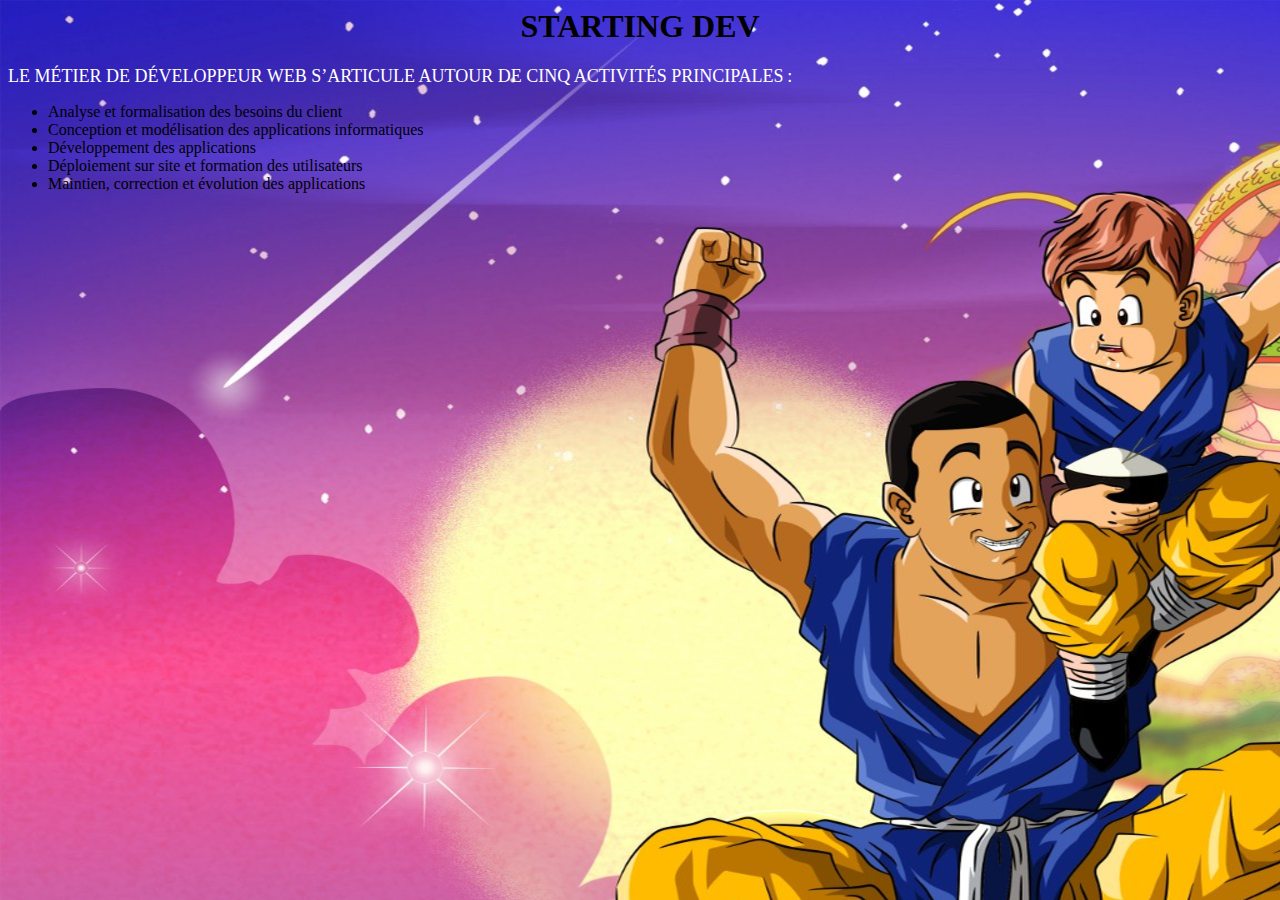
==== index.html @ 8e810abe "Update index.html" ====
<html>
     <head>
        <title> Bienvenue au Campus Numérique</title>
     </head>
     <BODY>
          <body background="Image\img1.png">
               <center><h1><font color="#FFFFFF" face="Shortbread_Cookies-Reg" size="4"></font>STARTING DEV</h1></center>
               

               <p><font color="#FFFFFF" face="Astral Sisters" size="4">LE MÉTIER DE DÉVELOPPEUR WEB S’ARTICULE AUTOUR DE CINQ ACTIVITÉS PRINCIPALES :</font><br>

                 <ul>
                    <li>Analyse et formalisation des besoins du client</li>
                    <li>Conception et modélisation des applications informatiques</li> 
                    <li>Développement des applications</li> 
                    <li>Déploiement sur site et formation des utilisateurs</li> 
                    <li>Maintien, correction et évolution des applications</li>  


               </p>

     </BODY>




</html>
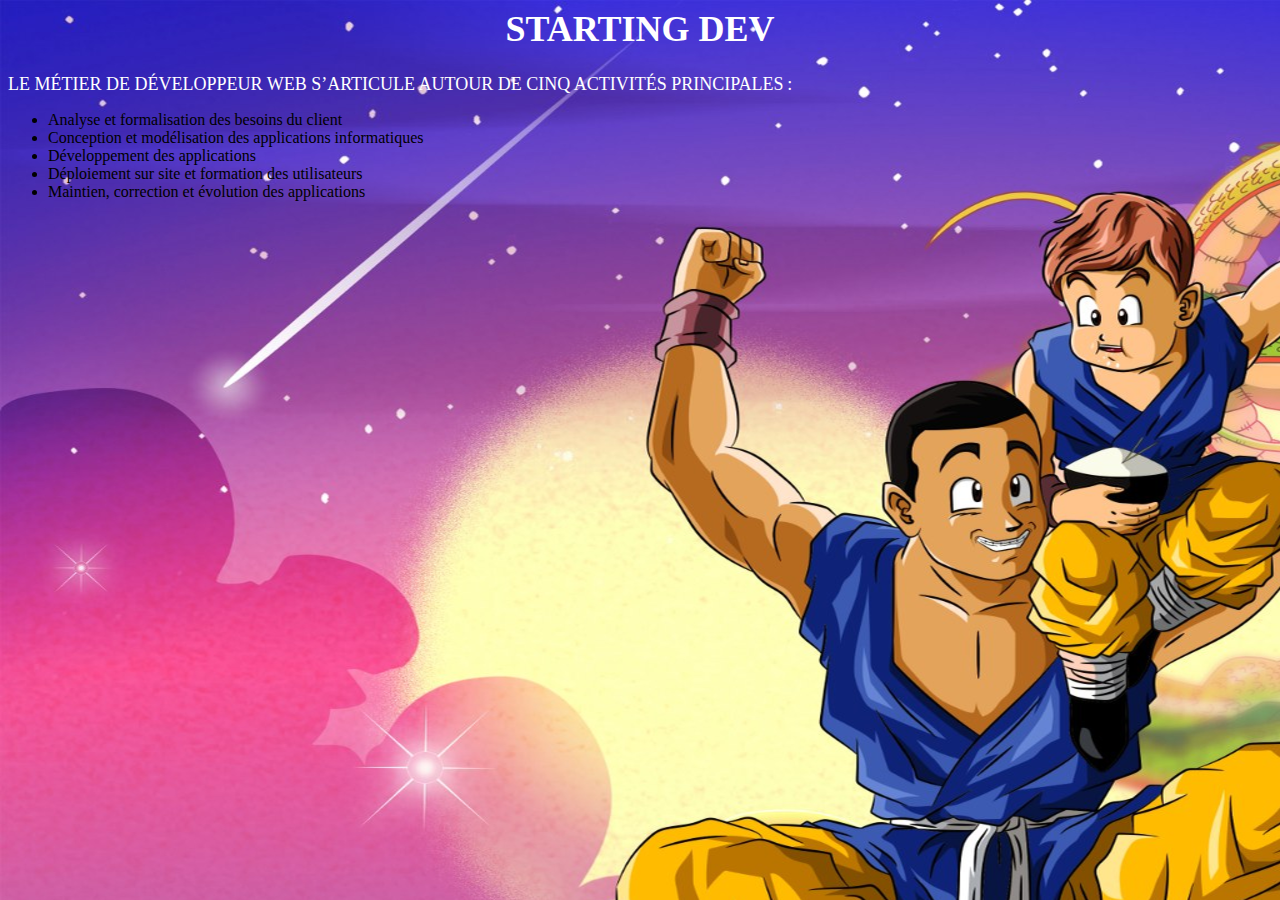
==== commit 9e847da9: "Update index.html" ====
--- a/index.html
+++ b/index.html
@@ -4,7 +4,7 @@
      </head>
      <BODY>
           <body background="Image\img1.png">
-               <center><h1><font color="#FFFFFF" face="Shortbread_Cookies-Reg" size="4"></font>STARTING DEV</h1></center>
+               <center><font color="#FFFFFF" face="Shortbread_Cookies-Reg" size="4"><h1>STARTING DEV</h1></font></center>
                
 
                <p><font color="#FFFFFF" face="Astral Sisters" size="4">LE MÉTIER DE DÉVELOPPEUR WEB S’ARTICULE AUTOUR DE CINQ ACTIVITÉS PRINCIPALES :</font><br>
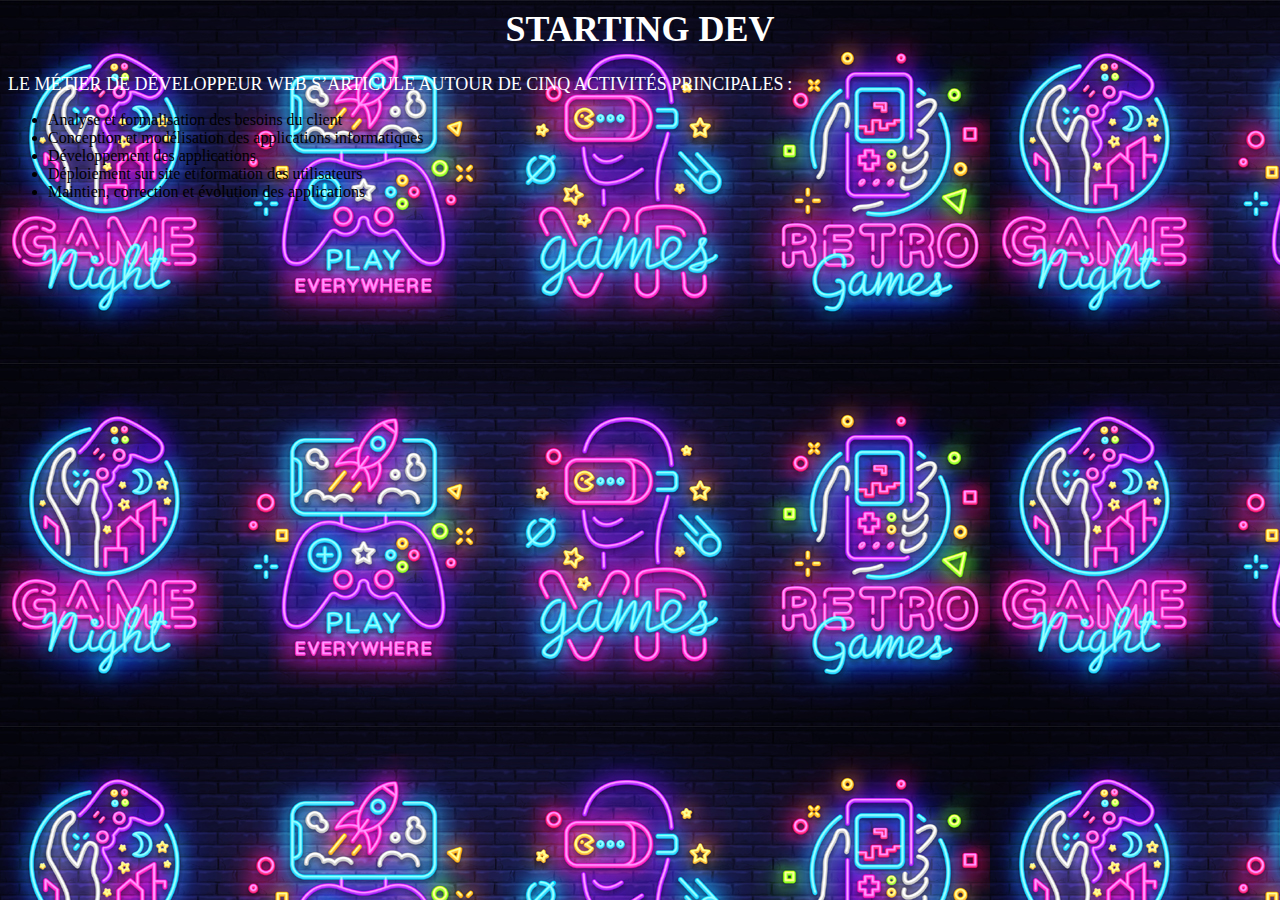
==== commit 8e3ec738: "Update index.html" ====
--- a/index.html
+++ b/index.html
@@ -3,7 +3,7 @@
         <title> Bienvenue au Campus Numérique</title>
      </head>
      <BODY>
-          <body background="Image\img1.png">
+          <body background="Image\rubon6369.jpg">
                <center><font color="#FFFFFF" face="Shortbread_Cookies-Reg" size="4"><h1>STARTING DEV</h1></font></center>
                
 
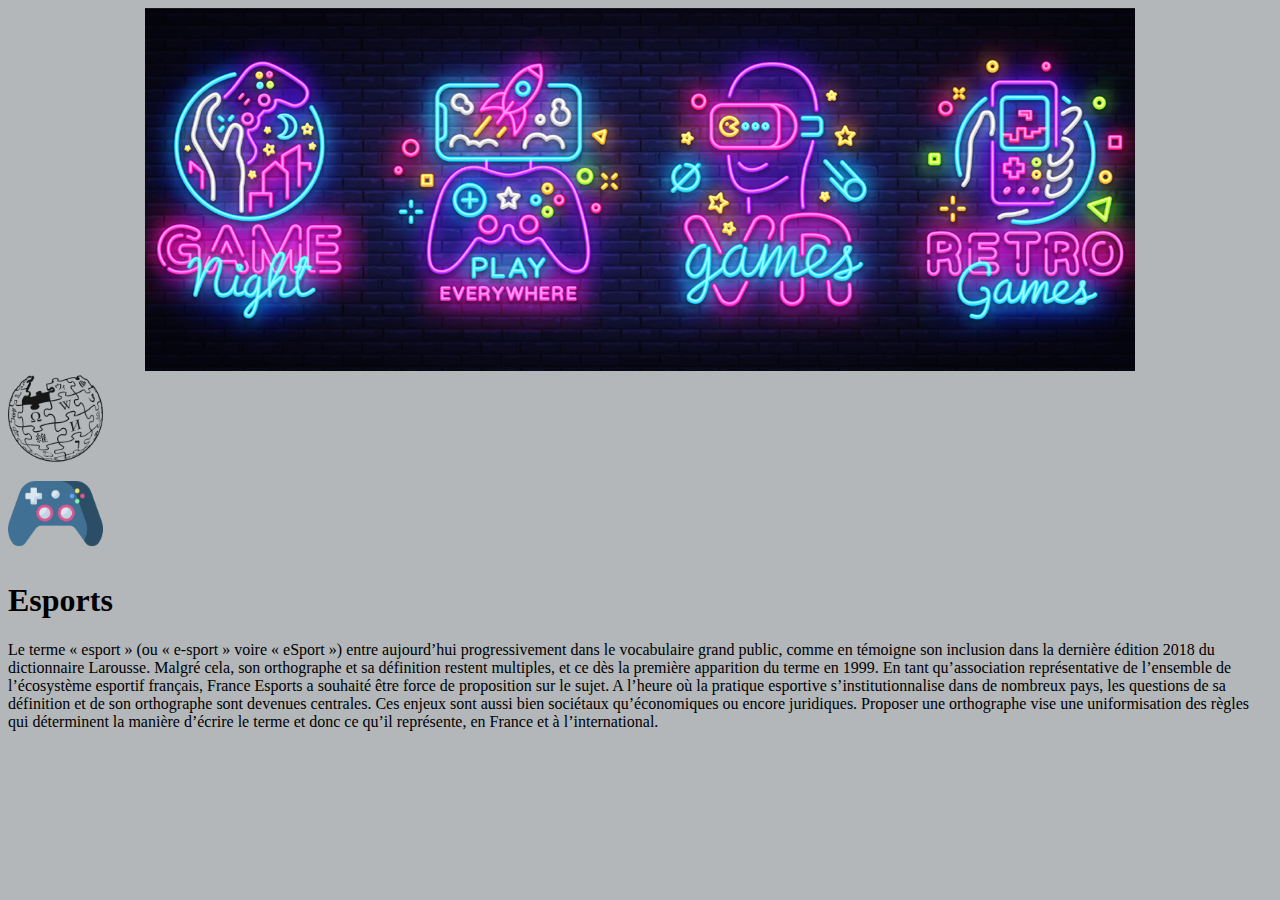
==== commit 4d97b7f8: "Update index.html" ====
--- a/index.html
+++ b/index.html
@@ -1,25 +1,25 @@
 <html>
      <head>
-        <title> Bienvenue au Campus Numérique</title>
+          <link href="styles/style.css" rel="stylesheet" type="text/css">
+          <title> Bienvenue au Campus Numérique</title>
      </head>
-     <BODY>
-          <body background="Image\rubon6369.jpg">
-               <center><font color="#FFFFFF" face="Shortbread_Cookies-Reg" size="4"><h1>STARTING DEV</h1></font></center>
+     <body style="background-color:#b3b7b9;">
+          <center><img src=Image\rubon6369.jpg></center>
+          <a href="https://fr.wikipedia.org/wiki/Wikip%C3%A9dia:Accueil_principal" target="blank"> <img src=Image\Wiki.png height="95"></a>
+         <div><a href="https://grenoble-esport.gg/"> <img src=Image\Game.png height="95"></a></div>
+          
+          <h1>Esports</h1>
+
+          <p>Le terme « esport » (ou « e-sport » voire « eSport ») entre aujourd’hui progressivement dans le vocabulaire grand public,
+           comme en témoigne son inclusion dans la dernière édition 2018 du dictionnaire Larousse. Malgré cela, son orthographe et sa définition restent multiples,
+           et ce dès la première apparition du terme en 1999. En tant qu’association représentative de l’ensemble de l’écosystème esportif français,
+           France Esports a souhaité être force de proposition sur le sujet. A l’heure où la pratique esportive s’institutionnalise dans de nombreux pays, 
+           les questions de sa définition et de son orthographe sont devenues centrales. Ces enjeux sont aussi bien sociétaux qu’économiques ou encore juridiques.
+           Proposer une orthographe vise une uniformisation des règles qui déterminent la manière d’écrire le terme et donc ce qu’il représente, en France et à l’international.</p>
                
 
-               <p><font color="#FFFFFF" face="Astral Sisters" size="4">LE MÉTIER DE DÉVELOPPEUR WEB S’ARTICULE AUTOUR DE CINQ ACTIVITÉS PRINCIPALES :</font><br>
-
-                 <ul>
-                    <li>Analyse et formalisation des besoins du client</li>
-                    <li>Conception et modélisation des applications informatiques</li> 
-                    <li>Développement des applications</li> 
-                    <li>Déploiement sur site et formation des utilisateurs</li> 
-                    <li>Maintien, correction et évolution des applications</li>  
-
-
-               </p>
-
-     </BODY>
+               
+     </body>
 
 
 
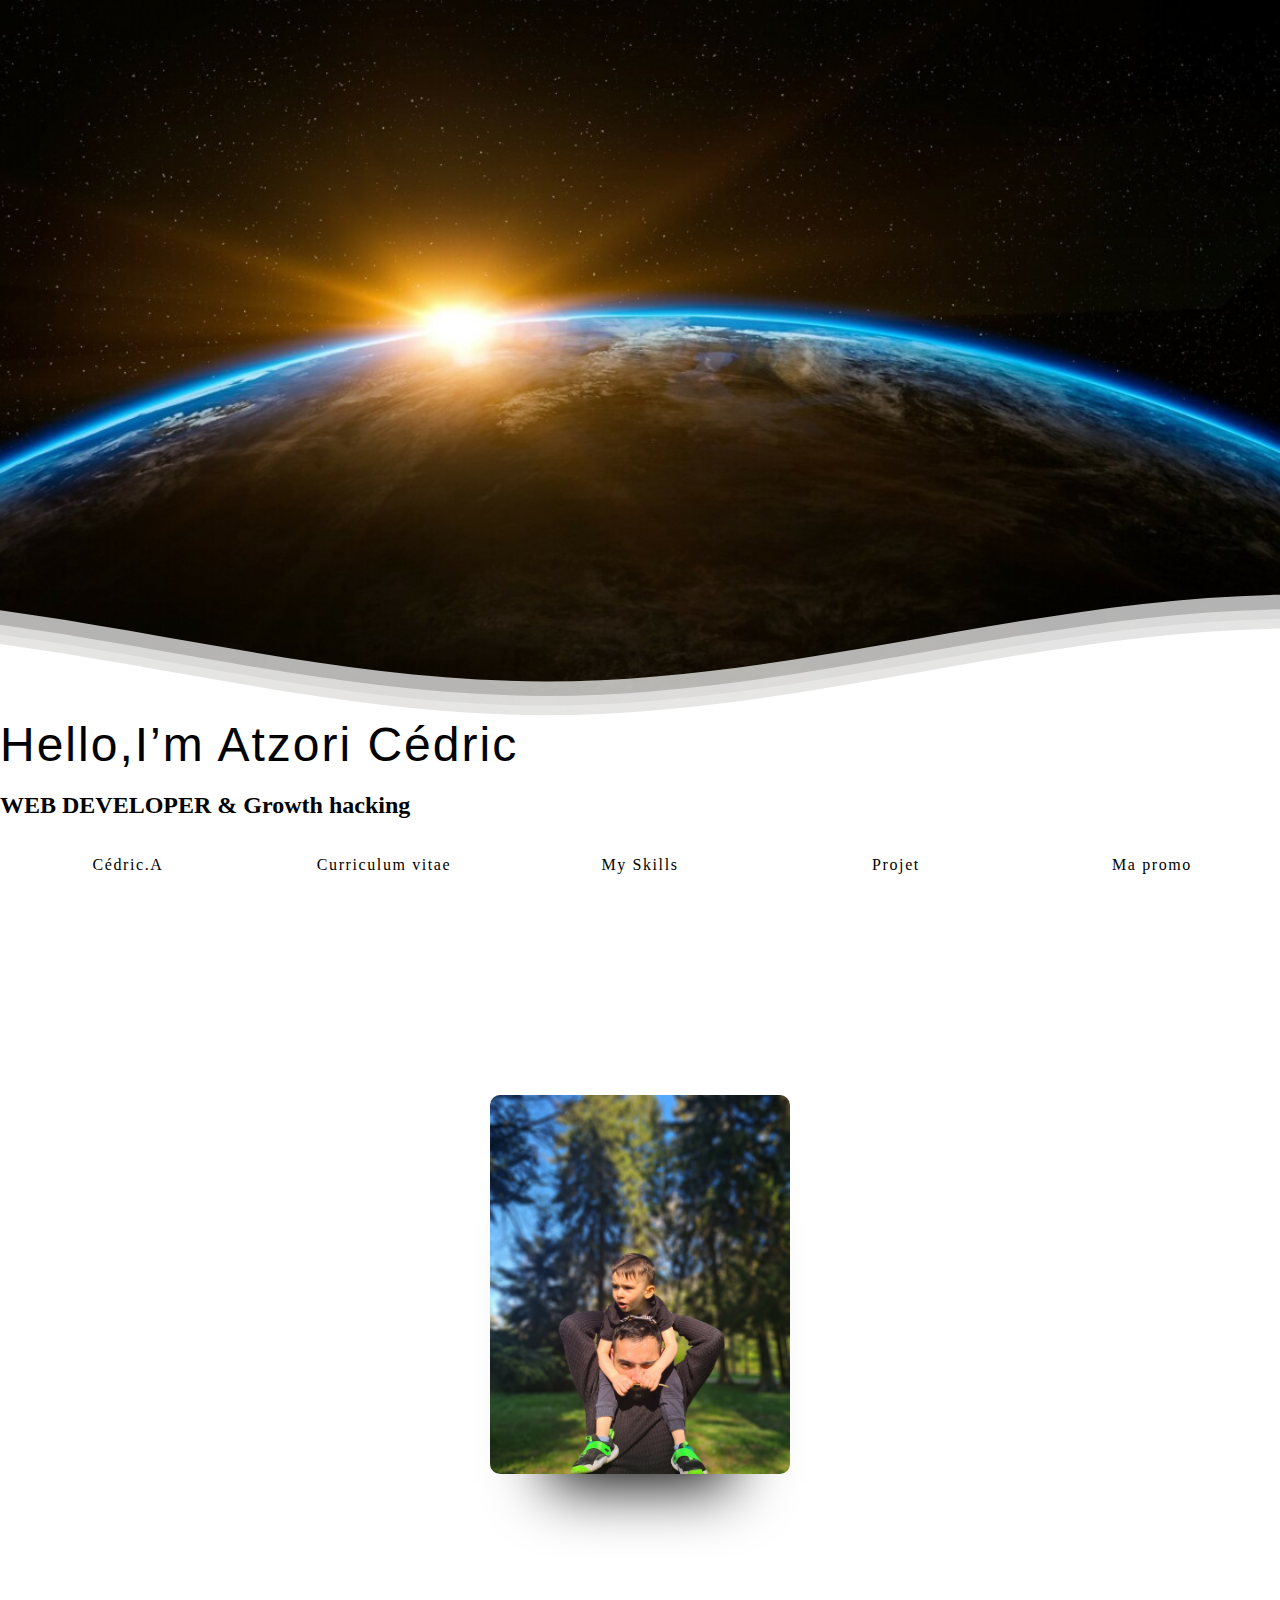
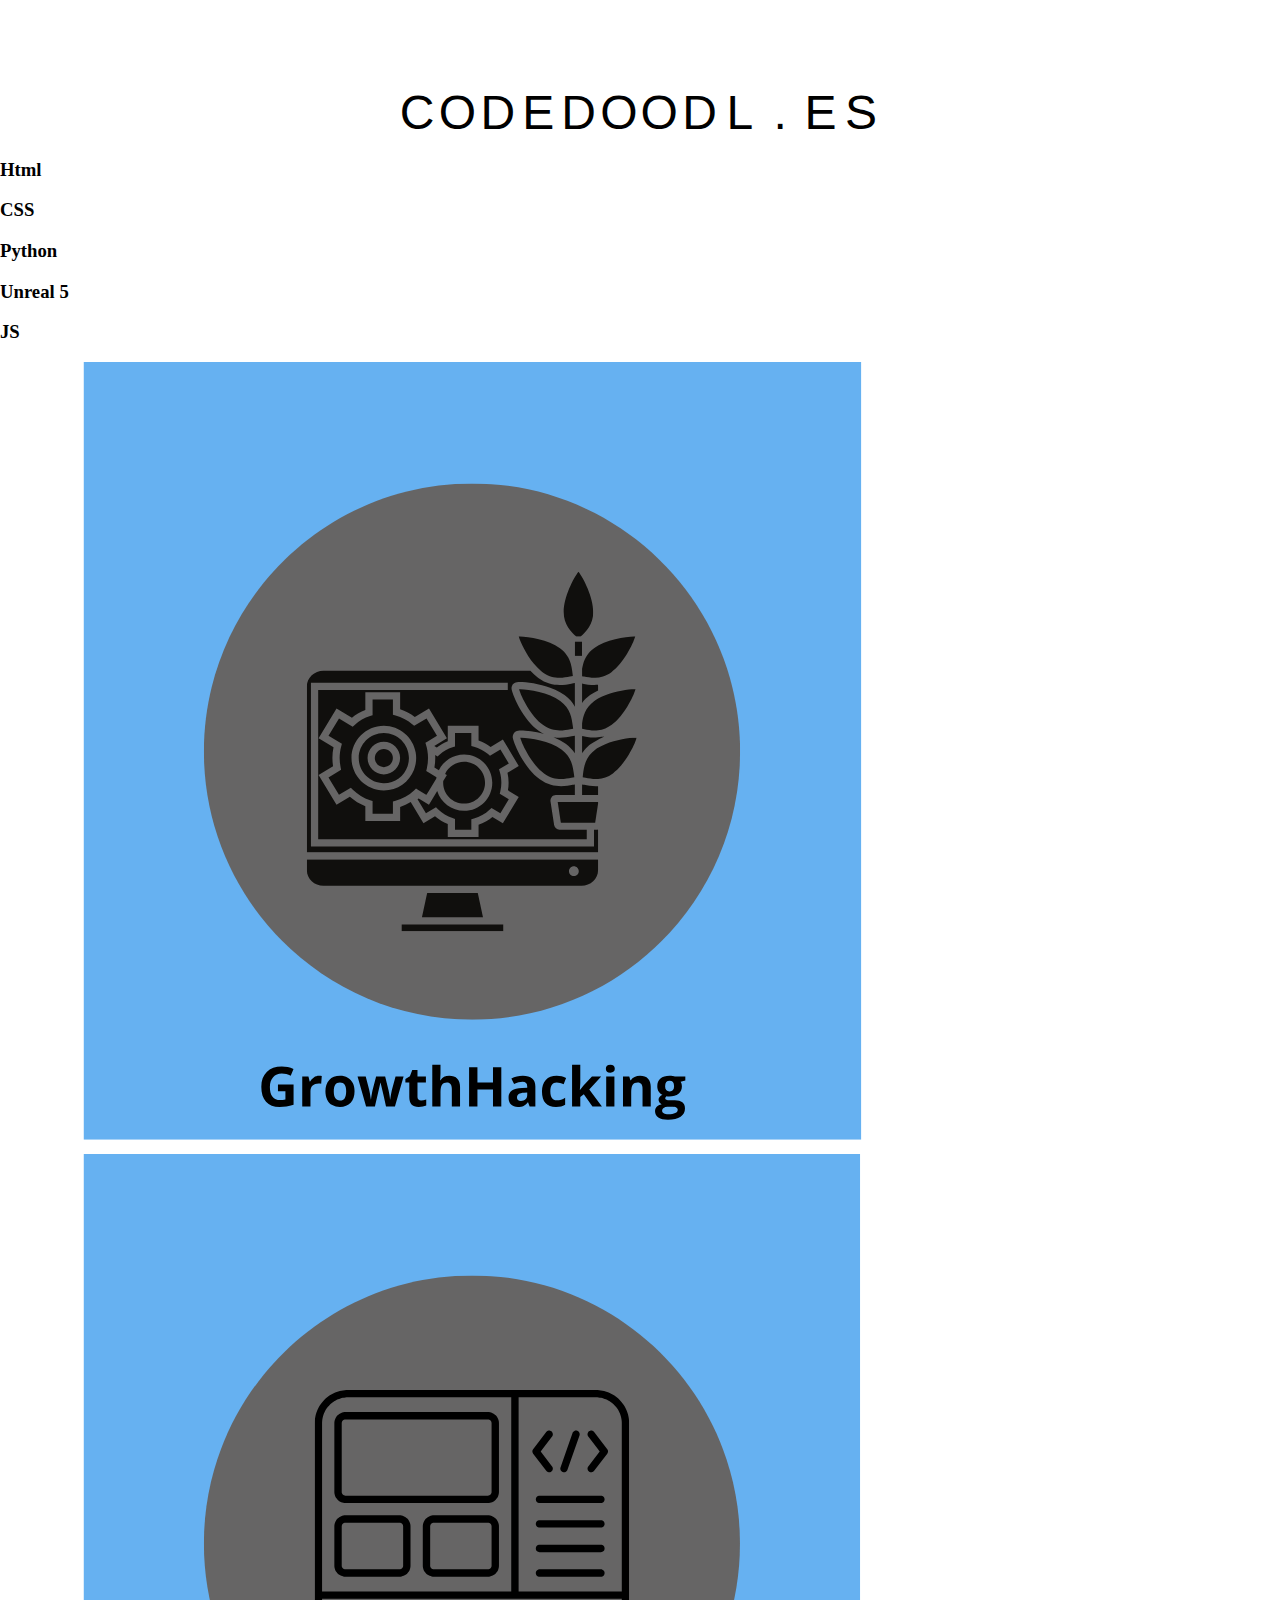
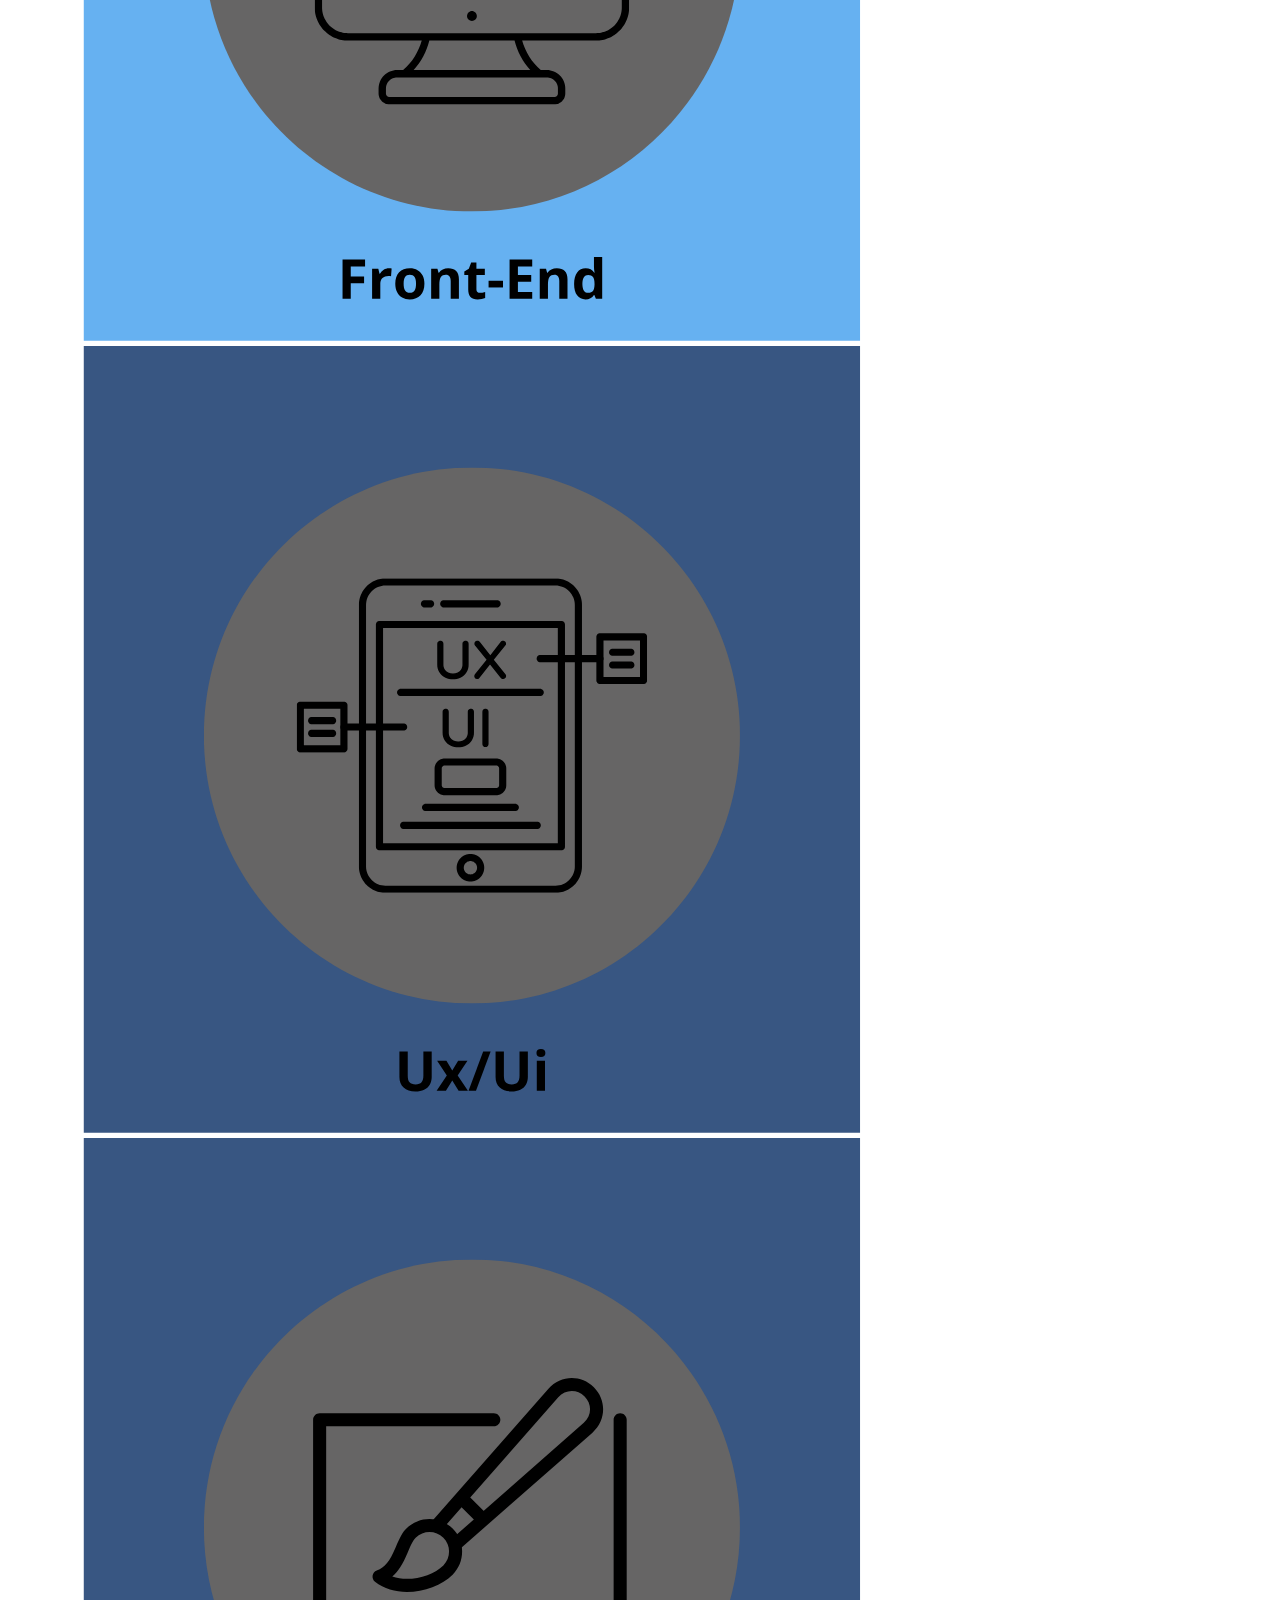
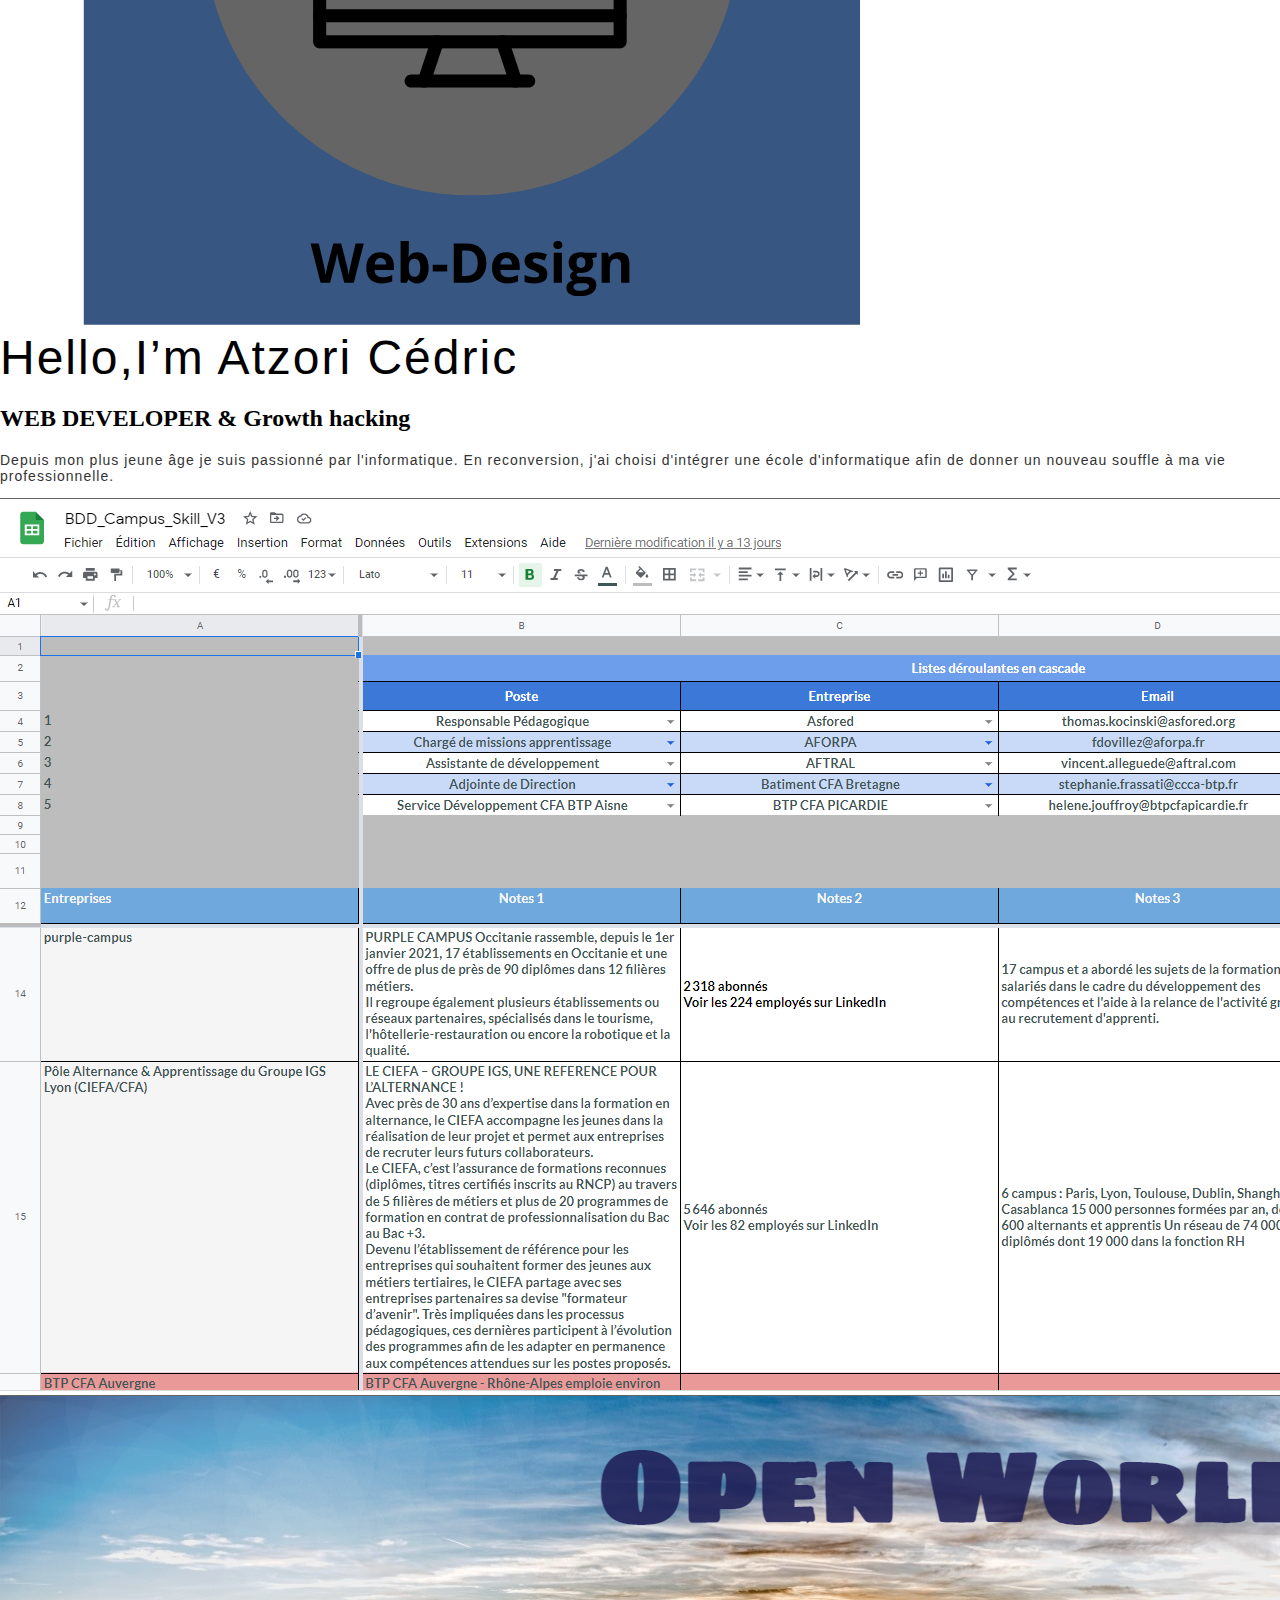
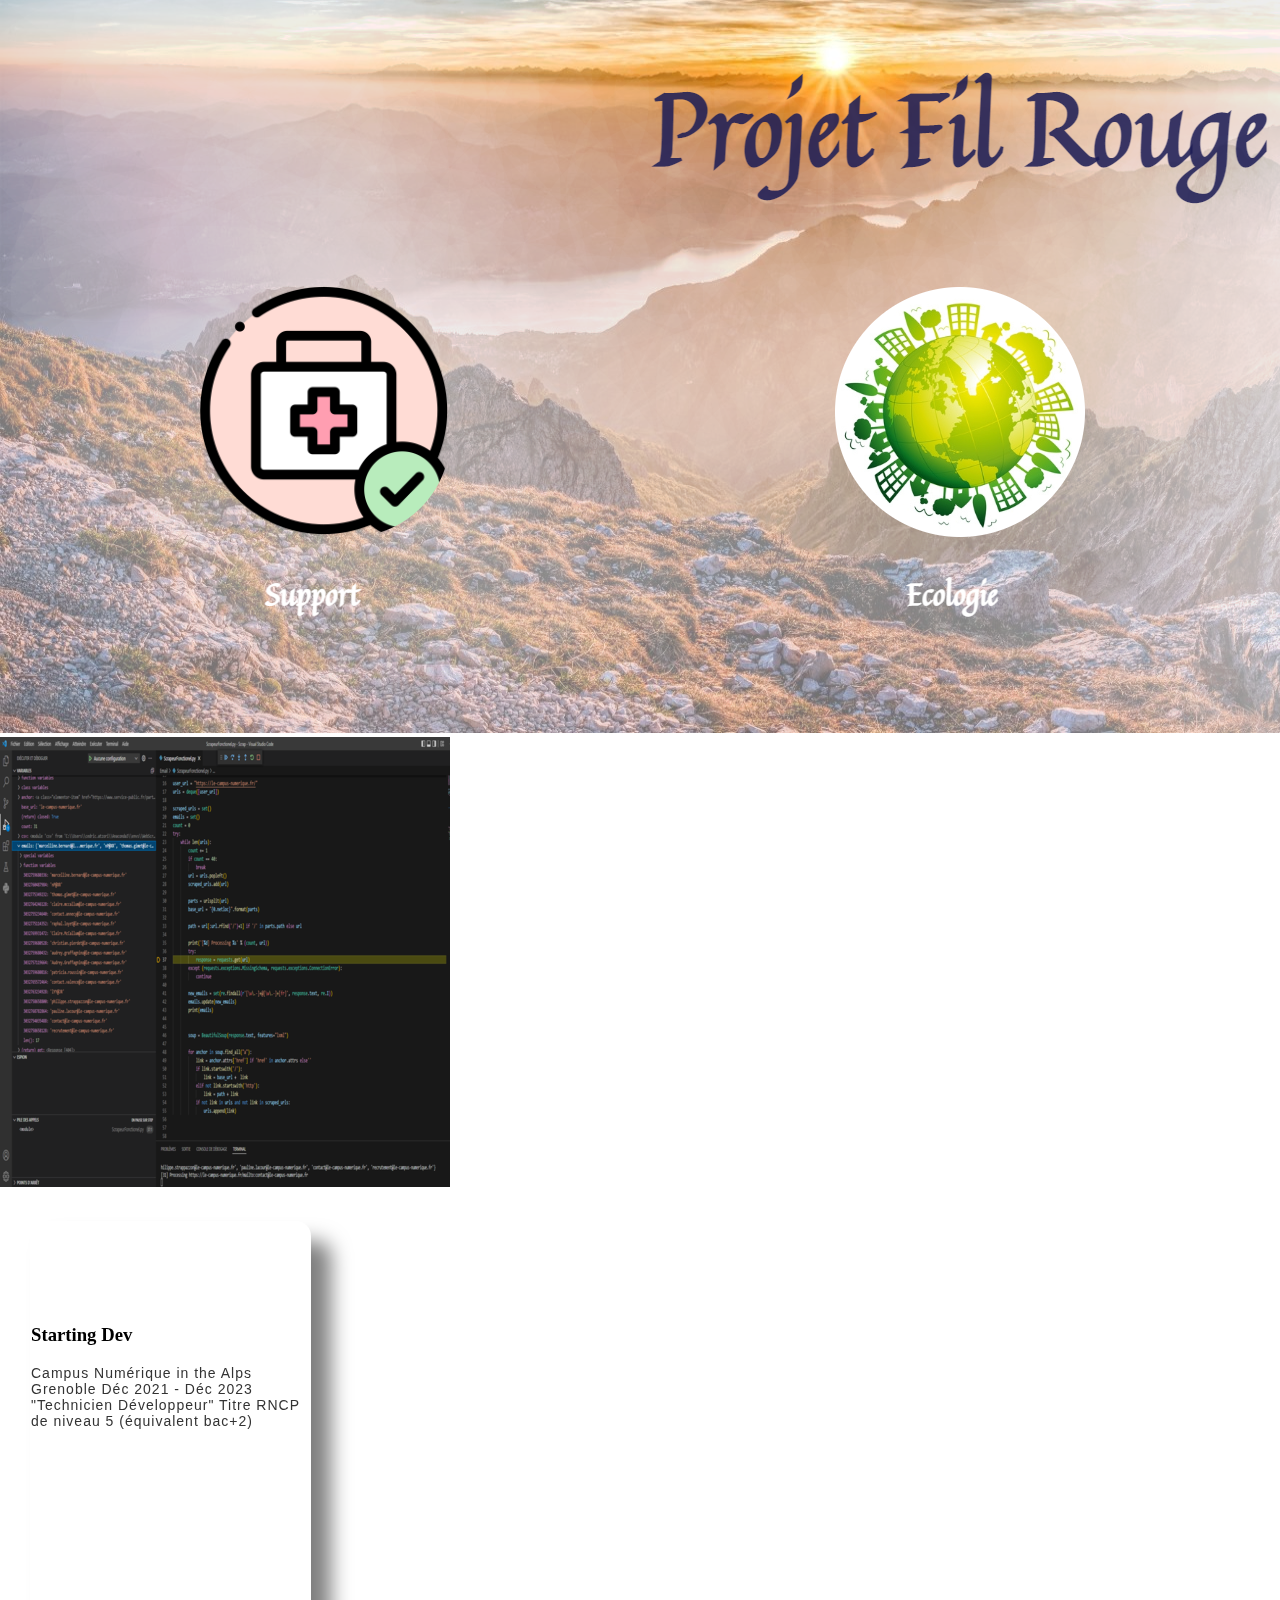
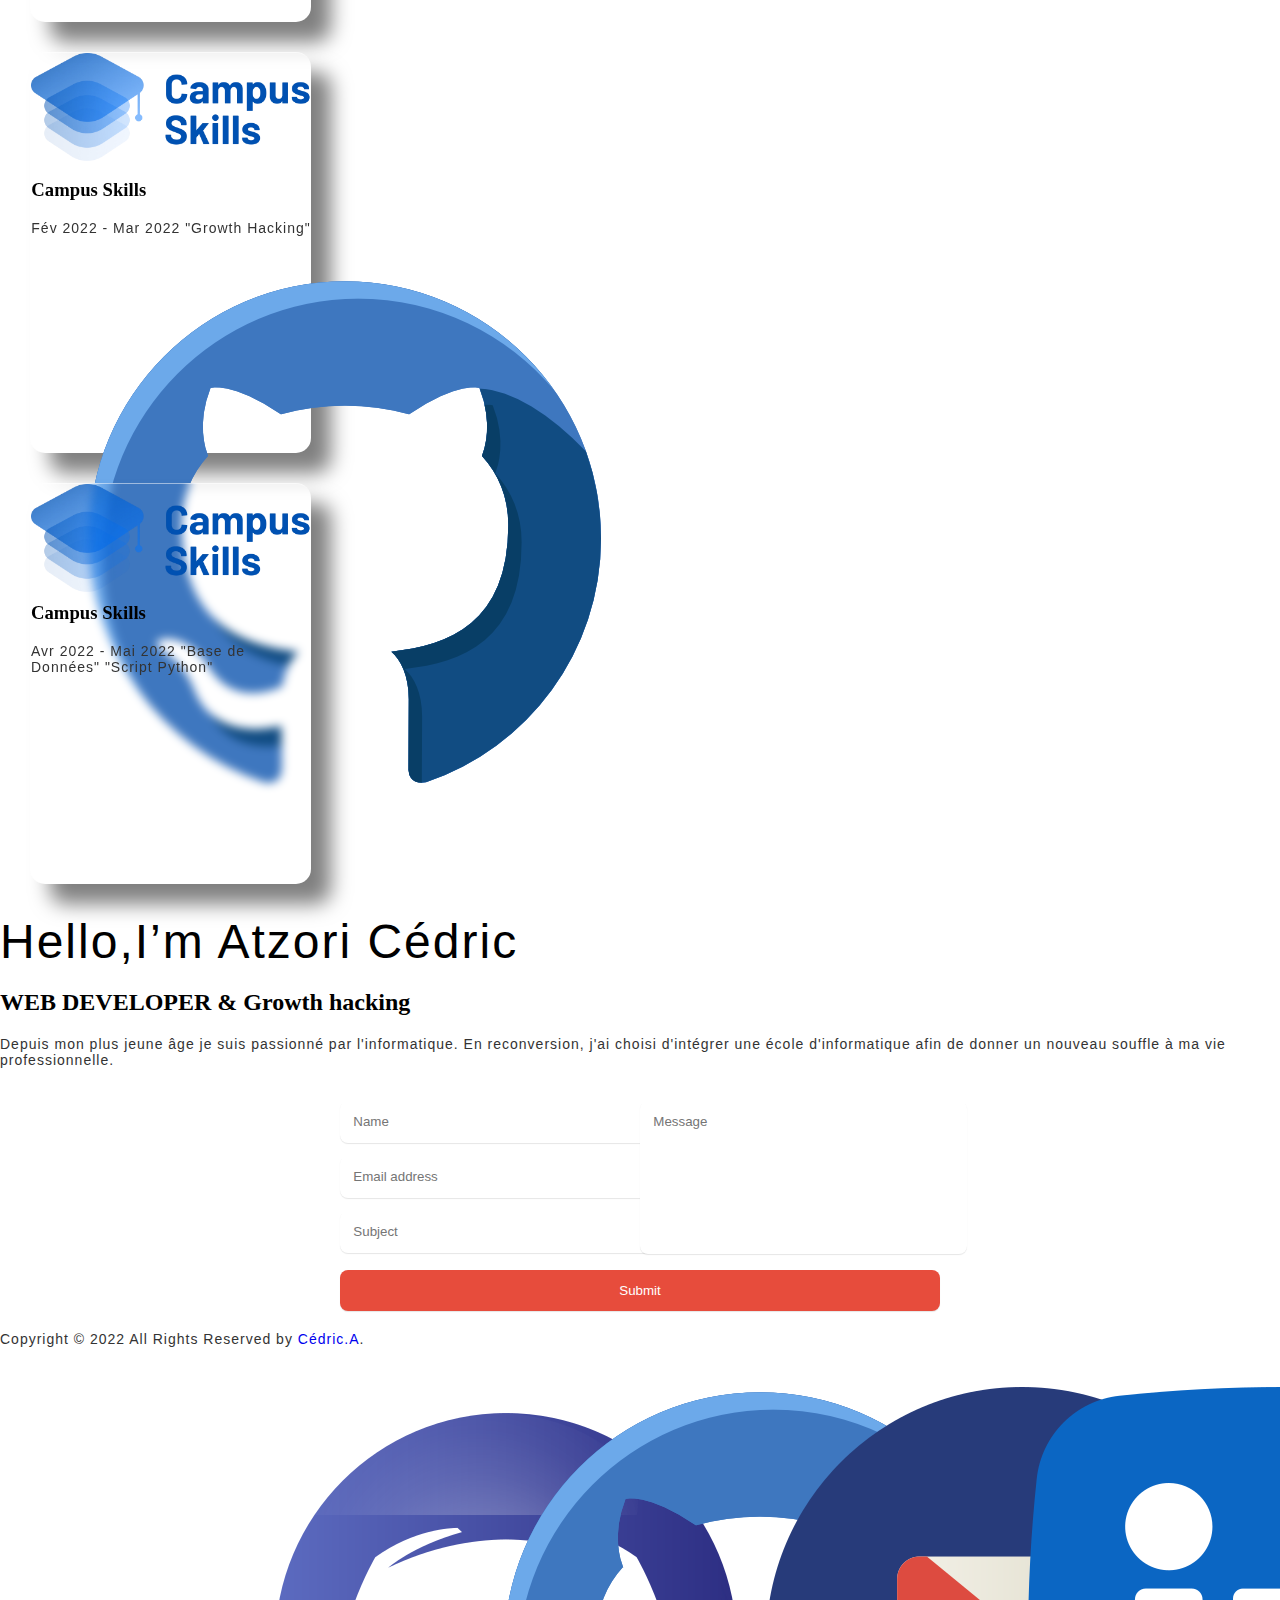
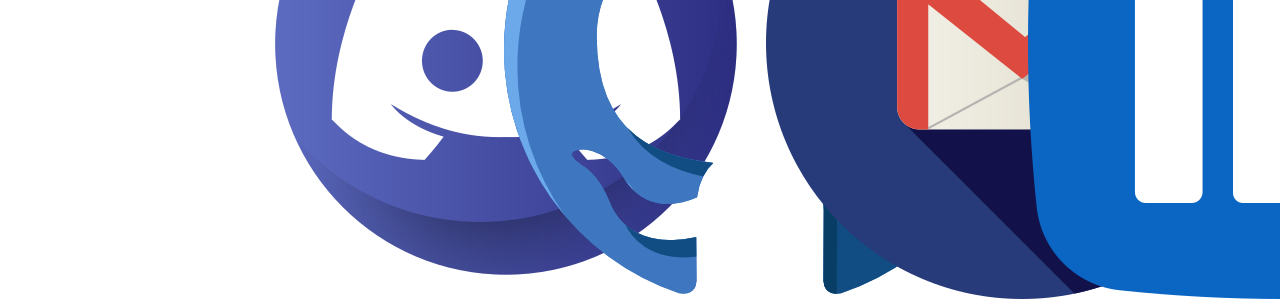
==== commit b0c36c1d: "Add files via upload" ====
--- a/index.html
+++ b/index.html
@@ -1,27 +1,423 @@
-<html>
-     <head>
-          <link href="styles/style.css" rel="stylesheet" type="text/css">
-          <title> Bienvenue au Campus Numérique</title>
-     </head>
-     <body style="background-color:#b3b7b9;">
-          <center><img src=Image\rubon6369.jpg></center>
-          <a href="https://fr.wikipedia.org/wiki/Wikip%C3%A9dia:Accueil_principal" target="blank"> <img src=Image\Wiki.png height="95"></a>
-         <div><a href="https://grenoble-esport.gg/"> <img src=Image\Game.png height="95"></a></div>
-          
-          <h1>Esports</h1>
-
-          <p>Le terme « esport » (ou « e-sport » voire « eSport ») entre aujourd’hui progressivement dans le vocabulaire grand public,
-           comme en témoigne son inclusion dans la dernière édition 2018 du dictionnaire Larousse. Malgré cela, son orthographe et sa définition restent multiples,
-           et ce dès la première apparition du terme en 1999. En tant qu’association représentative de l’ensemble de l’écosystème esportif français,
-           France Esports a souhaité être force de proposition sur le sujet. A l’heure où la pratique esportive s’institutionnalise dans de nombreux pays, 
-           les questions de sa définition et de son orthographe sont devenues centrales. Ces enjeux sont aussi bien sociétaux qu’économiques ou encore juridiques.
-           Proposer une orthographe vise une uniformisation des règles qui déterminent la manière d’écrire le terme et donc ce qu’il représente, en France et à l’international.</p>
-               
-
-               
-     </body>
-
-
-
-
-</html>
+<!DOCTYPE html>
+<html lang="en">
+
+<head>
+    <meta charset="UTF-8">
+    <meta http-equiv="X-UA-Compatible" content="IE=edge">
+    <meta name="viewport" content="width=device-width, initial-scale=1.0">
+    <!-- Bootstrap CSS  -->
+    <link href="https://cdn.jsdelivr.net/npm/bootstrap@5.2.0-beta1/dist/css/bootstrap.min.css" rel="stylesheet"
+        integrity="sha384-0evHe/X+R7YkIZDRvuzKMRqM+OrBnVFBL6DOitfPri4tjfHxaWutUpFmBp4vmVor" crossorigin="anonymous">
+    <!-- Bootstrap CSS  -->
+    <!--  -->
+    <script src="https://code.jquery.com/jquery-1.7.1.min.js"></script>
+    <script src="https://cdnjs.cloudflare.com/ajax/libs/vanilla-tilt/1.7.0/vanilla-tilt.min.js"></script>
+    <!--  -->
+    <link rel="stylesheet" href="style.css">
+
+    <title>Portfolio_Cédric.A</title>
+</head>
+
+<body>
+
+
+
+
+    <!--Header-->
+    <div class="header ">
+
+
+
+        <!--Content before waves-->
+        <div class="inner-header flex">
+
+            <path fill="#fff" d="M250.4,0.8C112.7,0.8,1,112.4,1,250.2c0,137.7,111.7,249.4,249.4,249.4c137.7,0,249.4-111.7,249.4-249.4
+             C499.8,112.4,388.1,0.8,250.4,0.8z M383.8,326.3c-62,0-101.4-14.1-117.6-46.3c-17.1-34.1-2.3-75.4,13.2-104.1
+             c-22.4,3-38.4,9.2-47.8,18.3c-11.2,10.9-13.6,26.7-16.3,45c-3.1,20.8-6.6,44.4-25.3,62.4c-19.8,19.1-51.6,26.9-100.2,24.6l1.8-39.7
+             c35.9,1.6,59.7-2.9,70.8-13.6c8.9-8.6,11.1-22.9,13.5-39.6c6.3-42,14.8-99.4,141.4-99.4h41L333,166c-12.6,16-45.4,68.2-31.2,96.2
+            c9.2,18.3,41.5,25.6,91.2,24.2l1.1,39.8C390.5,326.2,387.1,326.3,383.8,326.3z" />
+
+        </div>
+
+        <!--Waves Container-->
+        <div>
+            <svg class="waves" xmlns="http://www.w3.org/2000/svg" xmlns:xlink="http://www.w3.org/1999/xlink"
+                viewBox="0 24 150 28" preserveAspectRatio="none" shape-rendering="auto">
+                <defs>
+                    <path id="gentle-wave"
+                        d="M-160 44c30 0 58-18 88-18s 58 18 88 18 58-18 88-18 58 18 88 18 v44h-352z" />
+                </defs>
+                <g class="parallax">
+                    <use xlink:href="#gentle-wave" x="48" y="0" fill="rgba(255,255,255,0.7" />
+                    <use xlink:href="#gentle-wave" x="48" y="3" fill="rgba(255,255,255,0.5)" />
+                    <use xlink:href="#gentle-wave" x="48" y="5" fill="rgba(255,255,255,0.3)" />
+                    <use xlink:href="#gentle-wave" x="48" y="7" fill="#fff" />
+                </g>
+            </svg>
+        </div>
+        <!--Waves end-->
+
+    </div>
+    <!--Header-->
+
+    <!-- Nav -->
+    <nav>
+        <div class="et-hero-tabs-container">
+            <a class="et-hero-tab" href="#">Cédric.A</a>
+            <a class="et-hero-tab" href="cv.html">Curriculum vitae</a>
+            <a class="et-hero-tab" href="#">My Skills</a>
+            <a class="et-hero-tab" href="#">Projet</a>
+            <a class="et-hero-tab" href="#">Ma promo</a>
+            <span class="et-hero-tab-slider"></span>
+        </div>
+    </nav>
+    <!-- Nav -->
+
+
+    <div id="main container-fluid">
+        <!-- ligne1 -->
+
+        <div class="container-fluid  d-flex m-auto row">
+
+            <div class=" col-md-6  col-sm-12 d-flex justify-content-center align-items-center ">
+
+
+                <div class="col-md-6 col-sm-12  ">
+
+                    <h1 class=" fw-bold  text-light ">Hello,I’m Atzori Cédric</h1>
+                    <h2 class="fw-bold ">WEB DEVELOPER & Growth hacking</h2>
+                    <p class="text-light fst-italic ">Depuis mon plus jeune âge je suis passionné par
+                        l'informatique. En
+                        reconversion, j'ai choisi
+                        d'intégrer une école d'informatique afin de donner un nouveau souffle à ma vie
+                        professionnelle. </p>
+                </div>
+
+            </div>
+
+            <div class=" col-md-6 col-sm-6 d-flex justify-content-center align-items-center m-auto">
+
+                <div class="container">
+                    <div class="card card0">
+                        <div class="border">
+                            <h6>Cédric Atzori</h6>
+                            <div class="icons">
+
+                                <a href="https://www.linkedin.com/in/c%C3%A9dric-atzori-686119229/"
+                                    class="fa fa-linkedin" aria-hidden="true"><img src="img/icons/linkedin.png"
+                                        class="img-fluid" alt="cedric atzori"></a>
+                                <a href="https://github.com/Narmine38" class="fa fa-github" aria-hidden="true"><img
+                                        src="/img/icons/github.png" class="img-fluid" alt="github"></a>
+                                <a href="https://discord.gg/HGpeRB2U" class="fa fa-discord" aria-hidden="true"><img
+                                        src="img/icons/discorde.png" class="img-fluid" alt="discord"></a>
+                                <a href="mailto:cedric.atzori@le-campus-numerique.fr" class="fa fa-gmail"
+                                    aria-hidden="true"><img src="img/icons/gmail.png" class="img-fluid" alt="gmail"></a>
+                            </div>
+                        </div>
+                    </div>
+                </div>
+
+            </div>
+
+        </div>
+
+        <!-- ligne1 -->
+
+        <!-- ligne2 -->
+        <div class="container-fluid  d-flex justify-content-center">
+
+            <div class="col-md-10 d-flex justify-content-center">
+
+                <div class="center">
+                    <h1 id="word">
+                        <span class="letter">C</span>
+                        <span class="letter">O</span>
+                        <span class="letter">D</span>
+                        <span class="letter">E</span>
+                        <span class="letter">D</span>
+                        <span class="letter">O</span>
+                        <span class="letter">O</span>
+                        <span class="letter">D</span>
+                        <span class="letter">L</span>
+                        <span class="letter">.</span>
+                        <span class="letter">E</span>
+                        <span class="letter">S</span>
+                    </h1>
+                    <div id="test"></div>
+                </div>
+
+            </div>
+
+        </div>
+        <!-- ligne2 -->
+
+        <!-- ligne3 -->
+
+        <div class="container-fluid d-flex row">
+
+            <!-- skills -->
+
+            <div class="col-md-6 col-sm-12 d-flex justify-content-center align-items-center">
+
+                <div class="col-8  d-flex flex-column m-auto mx-auto ">
+                    <h3 class="fs-2 fw-bold fst-italic text-light ">Html</h3>
+                    <div class="progress">
+                        <div class="progress-bar progress-bar-striped progress-bar-animated" role="progressbar"
+                            style="width: 30%" aria-valuenow="10" aria-valuemin="0" aria-valuemax="100"></div>
+                    </div>
+                    <h3 class="fs-2 fw-bold fst-italic text-light ">CSS</h3>
+                    <div class="progress">
+                        <div class="progress-bar progress-bar-striped  progress-bar-animated" role="progressbar"
+                            style="width: 25%" aria-valuenow="25" aria-valuemin="0" aria-valuemax="100"></div>
+                    </div>
+                    <h3 class="fs-2 fw-bold fst-italic text-light ">Python</h3>
+                    <div class="progress">
+                        <div class="progress-bar progress-bar-striped  progress-bar-animated" role="progressbar"
+                            style="width: 50%" aria-valuenow="50" aria-valuemin="0" aria-valuemax="100"></div>
+                    </div>
+                    <h3 class="fs-2 fw-bold fst-italic text-light ">Unreal 5</h3>
+                    <div class="progress">
+                        <div class="progress-bar progress-bar-striped  progress-bar-animated" role="progressbar"
+                            style="width: 75%" aria-valuenow="75" aria-valuemin="0" aria-valuemax="100"></div>
+                    </div>
+                    <h3 class="fs-2 fw-bold fst-italic text-light ">JS</h3>
+                    <div class="progress">
+                        <div class="progress-bar progress-bar-striped  progress-bar-animated" role="progressbar"
+                            style="width: 100%" aria-valuenow="100" aria-valuemin="0" aria-valuemax="100"></div>
+                    </div>
+                </div>
+
+            </div>
+
+            <!-- skills -->
+
+            <!-- icon -->
+
+
+            <div class=" col-md-6 col-sm-12 d-flex justify-content-center align-items-center m-auto">
+
+                <div class="col-md-3 me-1">
+                    <img src="img/skills/GrowthHacking.svg" class="img-fluid rounded-start " alt="icon">
+
+                    <img src="img/skills/Front-End.svg" class="img-fluid rounded-start mt-1" alt="icon">
+
+                </div>
+
+                <div class="col-md-3 ">
+
+                    <img src="img/skills/UxUi.svg" class="img-fluid rounded-end" alt="icon">
+                    <img src="img/skills/WEB-DESIGN.svg" class="img-fluid rounded-end mt-1" alt="icon">
+                </div>
+
+
+
+            </div>
+
+            <!-- icon -->
+
+
+        </div>
+
+        <!-- ligne3  -->
+
+        <!-- ligne4 -->
+        <!-- projet -->
+
+        <div class="container-fluid d-flex row">
+
+            <div class=" col-md-6 col-sm-12 d-flex justify-content-center align-items-center">
+
+                <div class=" col-md-6  col-sm-12 d-flex justify-content-center align-items-center ">
+
+
+                    <div class="col-md-10 col-sm-12  ">
+
+                        <h1 class=" fw-bold  text-light ">Hello,I’m Atzori Cédric</h1>
+                        <h2 class="fw-bold ">WEB DEVELOPER & Growth hacking</h2>
+                        <p class="text-light fst-italic ">Depuis mon plus jeune âge je suis passionné par
+                            l'informatique. En
+                            reconversion, j'ai choisi
+                            d'intégrer une école d'informatique afin de donner un nouveau souffle à ma vie
+                            professionnelle. </p>
+                    </div>
+
+                </div>
+
+
+            </div>
+            <div class=" col-md-6 col-sm-6 d-flex justify-content-center align-items-center">
+
+                <div id="carouselExampleSlidesOnly" class="carousel slide" data-bs-ride="carousel">
+                    <div class="carousel-inner">
+                        <div class="carousel-item active">
+                            <img src="img/projet/bdd.png" class="d-block w-100" alt="...">
+                        </div>
+                        <div class="carousel-item">
+                            <img src="img/projet/Capture.PNG" class="d-block w-100" alt="...">
+                        </div>
+                        <div class="carousel-item">
+                            <img src="img/projet/scrypt_python_2.png" class="d-block w-100" alt="...">
+                        </div>
+                    </div>
+                </div>
+
+
+
+            </div>
+
+
+        </div>
+
+        <!-- ligne4 -->
+
+        <!-- ligne5 -->
+        <!-- rformation/stage -->
+
+        <div class="container-fluid  d-flex justify-content-center row">
+
+            <div class="wrapper col-md-4 d-flex justify-content-center">
+
+                <div id="box1" class="box">
+                    <div class="description">
+
+                        <h3>Starting Dev</h3>
+                        <p>Campus Numérique in the Alps Grenoble
+                            Déc 2021 - Déc 2023
+                            "Technicien Développeur"
+                            Titre RNCP de niveau 5
+                            (équivalent bac+2)</p>
+                        <ul class="list">
+                            <li><a href="https://twitter.com/sudo_Jayasree" target="_blank" rel="noopener noreferrer"><i
+                                        class="fab fa-twitter"></i></a></li>
+                            <li><a href="https://github.com/Jayasree77"><i class="fab fa-github"></i></a></li>
+                            <li><a href="https://www.linkedin.com/in/jayasree0708/"><i
+                                        class="fab fa-linkedin-in"></i></a></li>
+                        </ul>
+                    </div>
+                </div>
+
+            </div>
+
+            <div class="wrapper col-md-4 d-flex justify-content-center">
+
+                <div id="box2" class="box">
+                    <div class="description">
+                        <h3>Campus Skills</h3>
+                        <p>
+                            Fév 2022 - Mar 2022
+                            "Growth Hacking"
+                        </p>
+                        <ul class="list">
+                            <li><a href="https://www.facebook.com/campusNumeriqueInTheAlps/" target="_blank"
+                                    rel="noopener noreferrer"><img src="/img/icons/github.png" class="img-fluid"
+                                        alt=""><i class="fab fa-twitter"></i></a></li>
+                            <li><a href="https://github.com/Jayasree77"><i class="fab fa-github"></i><img src=""
+                                        alt=""></a></li>
+                            <li><a href="https://www.linkedin.com/in/jayasree0708/"><i
+                                        class="fab fa-linkedin-in"></i></a></li>
+                        </ul>
+                    </div>
+                </div>
+
+            </div>
+
+            <div class="wrapper col-md-4 d-flex justify-content-center">
+
+                <div id="box3" class="box">
+                    <div class="description">
+                        <h3>Campus Skills</h3>
+                        <p>
+                            Avr 2022 - Mai 2022
+                            "Base de Données"
+                            "Script Python"
+                        </p>
+                        <ul class="list">
+                            <li><a href="https://twitter.com/sudo_Jayasree" target="_blank" rel="noopener noreferrer"><i
+                                        class="fab fa-twitter"></i></a></li>
+                            <li><a href="https://github.com/Jayasree77"><i class="fab fa-github"></i></a></li>
+                            <li><a href="https://www.linkedin.com/in/jayasree0708/"><i
+                                        class="fab fa-linkedin-in"></i></a></li>
+                        </ul>
+                    </div>
+                </div>
+
+            </div>
+
+        </div>
+
+        <!-- ligne5 -->
+
+        <!-- ligne6 -->
+
+        <div class="container-fluid  d-flex row">
+
+            <div class=" col-md-6 d-flex justify-content-center align-items-center">
+                <div class="col-md-10   ">
+
+                    <h1 class=" fw-bold  text-light ">Hello,I’m Atzori Cédric</h1>
+                    <h2 class="fw-bold ">WEB DEVELOPER & Growth hacking</h2>
+                    <p class="text-light fst-italic ">Depuis mon plus jeune âge je suis passionné par
+                        l'informatique. En
+                        reconversion, j'ai choisi
+                        d'intégrer une école d'informatique afin de donner un nouveau souffle à ma vie
+                        professionnelle. </p>
+
+                </div>
+            </div>
+            <div class=" col-md-6 d-flex justify-content-center align-items-center">
+                <form class="cf">
+                    <div class="half left cf">
+                        <input type="text" id="input-name" placeholder="Name">
+                        <input type="email" id="input-email" placeholder="Email address">
+                        <input type="text" id="input-subject" placeholder="Subject">
+                    </div>
+                    <div class="half right cf">
+                        <textarea name="message" type="text" id="input-message" placeholder="Message"></textarea>
+                    </div>
+                    <input type="submit" value="Submit" id="input-submit">
+                </form>
+            </div>
+
+
+        </div>
+        <!-- ligne6 -->
+
+    </div>
+
+
+
+    <!-- footer -->
+    <div class="container-fluid  d-flex  align-items-center">
+        <div class="col-md-8 col-sm-8">
+            <p class="copyright-text"> Copyright &copy; 2022 All Rights Reserved by
+                <a href="#">Cédric.A</a>.
+            </p>
+
+        </div>
+
+        <div class="col-md-4 col-sm-4">
+            <ul>
+                <li><a href="#"><img src="img/icons/discorde.png" class="img-fluid" alt=""></a></li>
+                <li><a href="#"><img src="img/icons/github.png" class="img-fluid" alt=""></a></li>
+                <li><a href="#"><img src="img/icons/gmail.png" class="img-fluid" alt=""></a></li>
+                <li><a href="#"><img src="img/icons/linkedin.png" class="img-fluid" alt=""></a></li>
+            </ul>
+        </div>
+    </div>
+    <!-- footer -->
+
+
+
+
+
+
+    <!-- Bootstrap JavaScript -->
+    <script src="https://cdn.jsdelivr.net/npm/bootstrap@5.2.0-beta1/dist/js/bootstrap.bundle.min.js"
+        integrity="sha384-pprn3073KE6tl6bjs2QrFaJGz5/SUsLqktiwsUTF55Jfv3qYSDhgCecCxMW52nD2" crossorigin="anonymous">
+    </script>
+    <script src="sketch.js"></script>
+
+    <!-- Bootstrap JavaScript -->
+</body>
+
+</html>--- a/style.css
+++ b/style.css
@@ -0,0 +1,490 @@
+body {
+    margin: 0;
+}
+
+#main {
+    margin-top: 10%;
+}
+
+/* NavBar */
+a {
+    text-decoration: none;
+}
+
+.et-hero-tabs,
+.et-slide {
+    display: flex;
+    flex-direction: column;
+    justify-content: center;
+    align-items: center;
+    height: 100vh;
+    position: relative;
+    background: rgb(255, 255, 255);
+    text-align: center;
+    padding: 0 2em;
+}
+
+.et-hero-tabs-container {
+    display: flex;
+    flex-direction: row;
+    position: absolute;
+    bottom: 0;
+    width: 100%;
+    height: 70px;
+    /* box-shadow: 0 0 20px rgba(0, 0, 0, 0.1); */
+    background: #fff;
+    z-index: 10;
+}
+
+.et-hero-tabs-container--top {
+    position: fixed;
+    top: 0;
+}
+
+.et-hero-tab {
+    display: flex;
+    justify-content: center;
+    align-items: center;
+    flex: 1;
+    color: #000;
+    letter-spacing: 0.1rem;
+    transition: all 0.5s ease;
+    font-size: 0.8rem;
+}
+
+.et-hero-tab:hover {
+    color: white;
+    background: rgba(102, 177, 241, 0.8);
+    transition: all 0.5s ease;
+}
+
+.et-hero-tab-slider {
+    position: absolute;
+    bottom: 0;
+    width: 0;
+    height: 6px;
+    background: #66b1f1;
+    transition: left 0.3s ease;
+}
+
+@media (min-width: 800px) {
+
+    .et-hero-tabs h1,
+    .et-slide h1 {
+        font-size: 3rem;
+    }
+
+    .et-hero-tabs h3,
+    .et-slide h3 {
+        font-size: 1rem;
+    }
+
+    .et-hero-tab {
+        font-size: 1rem;
+    }
+}
+
+/* NavBar */
+
+
+/* Background */
+
+h1 {
+    font-family: 'Lato', sans-serif;
+    font-weight: 300;
+    letter-spacing: 2px;
+    font-size: 48px;
+    margin: 0 auto;
+}
+
+p {
+    font-family: 'Lato', sans-serif;
+    letter-spacing: 1px;
+    font-size: 14px;
+    color: #333333;
+}
+
+.header {
+    position: relative;
+    background-image: url("/img/terre-surface.jpg");
+
+    background-size: cover;
+    background-repeat: no-repeat;
+
+}
+
+.logo {
+    width: 50px;
+    fill: white;
+    padding-right: 15px;
+    display: inline-block;
+    vertical-align: middle;
+}
+
+.inner-header {
+    height: 65vh;
+    width: 100%;
+    margin: 0;
+    padding: 0;
+}
+
+.flex {
+    /*Flexbox pour les conteneurs*/
+    display: flex;
+    justify-content: center;
+    align-items: center;
+    text-align: center;
+}
+
+.waves {
+    position: relative;
+    width: 100%;
+    height: 15vh;
+    margin-bottom: -7px;
+    /*Correction de l'écart */
+    min-height: 100px;
+    max-height: 150px;
+}
+
+.content {
+    position: relative;
+    height: 20vh;
+    text-align: center;
+    background-color: white;
+}
+
+/* Animation */
+
+.parallax>use {
+    animation: move-forever 25s cubic-bezier(.55, .5, .45, .5) infinite;
+}
+
+.parallax>use:nth-child(1) {
+    animation-delay: -2s;
+    animation-duration: 7s;
+}
+
+.parallax>use:nth-child(2) {
+    animation-delay: -3s;
+    animation-duration: 10s;
+}
+
+.parallax>use:nth-child(3) {
+    animation-delay: -4s;
+    animation-duration: 13s;
+}
+
+.parallax>use:nth-child(4) {
+    animation-delay: -5s;
+    animation-duration: 20s;
+}
+
+@keyframes move-forever {
+    0% {
+        transform: translate3d(-90px, 0, 0);
+    }
+
+    100% {
+        transform: translate3d(85px, 0, 0);
+    }
+}
+
+/*Réduire pour le mobile*/
+@media (max-width: 768px) {
+    .waves {
+        height: 40px;
+        min-height: 40px;
+    }
+
+    .content {
+        height: 30vh;
+    }
+
+    h1 {
+        font-size: 24px;
+    }
+}
+
+/* Background */
+
+/* profil */
+
+.container {
+    height: 100vh;
+    width: 100vw;
+    max-height: 800px;
+    max-width: 1280px;
+    min-height: 600px;
+    min-width: 1000px;
+    display: flex;
+    justify-content: space-around;
+    align-items: center;
+    margin: 0 auto;
+}
+
+.border {
+    height: 369px;
+    width: 290px;
+    background: transparent;
+    border-radius: 10px;
+    transition: border 1s;
+    position: relative;
+}
+
+.border:hover {
+    border: 1px solid #fff;
+}
+
+.card {
+    height: 379px;
+    width: 300px;
+    background: #808080;
+    border-radius: 10px;
+    transition: background 0.8s;
+    overflow: hidden;
+    background: #000;
+    box-shadow: 0 70px 63px -60px #000;
+    display: flex;
+    justify-content: center;
+    align-items: center;
+    position: relative;
+}
+
+.card0 {
+    background: url("img/moi.jpg") center center no-repeat;
+    background-size: 300px;
+}
+
+.card0:hover {
+    background: url("/img/moi.jpg") left center no-repeat;
+    background-size: 600px;
+}
+
+.card0:hover h6 {
+    opacity: 1;
+}
+
+.card0:hover .fa {
+    opacity: 1;
+}
+
+.fa {
+    opacity: 0;
+    transition: opacity 1s;
+
+}
+
+.icons {
+    position: absolute;
+    fill: #fff;
+    color: #fff;
+    height: 130px;
+    top: 200px;
+    width: 50px;
+    display: flex;
+    flex-direction: column;
+    align-items: center;
+    justify-content: space-around;
+    z-index: 0;
+}
+
+h6 {
+    font-family: 'Helvetica Neue', Helvetica, Arial, sans-serif;
+    color: #fff;
+    margin: 20px;
+    opacity: 0;
+    transition: opacity 1s;
+}
+
+/* profil */
+
+/* animation lettre */
+
+
+
+.letter {
+    display: inline-flex;
+    align-items: center;
+    justify-content: center;
+    width: 25px;
+}
+
+.center {
+    width: 100%;
+    height: 100%;
+    display: flex;
+    align-items: center;
+}
+
+/* formation/stage */
+
+.wrapper .box {
+    position: relative;
+    width: 280px;
+    height: 400px;
+    box-shadow: 20px 20px 20px rgba(0, 0, 0, 0.5);
+    border-radius: 15px;
+    margin: 30px;
+    display: flex;
+    justify-content: center;
+    align-items: center;
+    border-top: 1px solid rgba(255, 255, 255, 0.5);
+    border-left: 1px solid rgba(255, 255, 255, 0.5);
+    backdrop-filter: blur(5px);
+    transform-style: preserve-3d;
+    transform: perspective(800px);
+    
+}
+
+#box1{
+    background-image: url("https://le-campus-numerique.fr/wp-content/uploads/2020/12/logo-campus-header.png");
+    background-size: contain;
+    background-repeat: no-repeat;
+}
+
+#box2{
+
+    background-image: url('/img/233969_382793.webp');
+    background-size: contain;
+    background-repeat: no-repeat;
+
+}
+
+#box3{
+    background-image: url('/img/233969_382793.webp');
+    background-size: contain;
+    background-repeat: no-repeat;
+
+}
+
+h3 {
+    color: #000;
+    
+}
+
+ul {
+    list-style: none;
+    width: 100%;
+    display: flex;
+    justify-content: space-evenly;
+    margin: 30px 0;
+    padding: 10px;
+}
+
+li {
+    cursor: pointer;
+    width: 30px;
+    height: 30px;
+}
+
+i {
+    color: #ccc;
+    font-size: 1.5rem;
+    transition: all 0.3s ease;
+}
+
+li:hover .fa-twitter {
+    transform: translate3d(0, -10px, 20px);
+    color: #00acee;
+}
+
+li:hover .fa-github {
+    transform: translate3d(0, -10px, 20px);
+    color: gray;
+}
+
+li:hover .fa-linkedin-in {
+    transform: translate3d(0, -10px, 20px);
+    color: #077099;
+}
+
+/* form */
+
+form {
+    max-width: 600px;
+    text-align: center;
+    margin: 20px auto;
+}
+
+form input,
+form textarea {
+    border: 0;
+    outline: 0;
+    padding: 1em;
+    -moz-border-radius: 8px;
+    -webkit-border-radius: 8px;
+    border-radius: 8px;
+    display: block;
+    width: 100%;
+    margin-top: 1em;
+    font-family: 'Merriweather', sans-serif;
+    -moz-box-shadow: 0 1px 1px rgba(0, 0, 0, 0.1);
+    -webkit-box-shadow: 0 1px 1px rgba(0, 0, 0, 0.1);
+    box-shadow: 0 1px 1px rgba(0, 0, 0, 0.1);
+    resize: none;
+}
+
+form input:focus,
+form textarea:focus {
+    -moz-box-shadow: 0 0px 2px #e74c3c !important;
+    -webkit-box-shadow: 0 0px 2px #e74c3c !important;
+    box-shadow: 0 0px 2px #e74c3c !important;
+}
+
+form #input-submit {
+    color: white;
+    background: #e74c3c;
+    cursor: pointer;
+}
+
+form #input-submit:hover {
+    -moz-box-shadow: 0 1px 1px 1px rgba(170, 170, 170, 0.6);
+    -webkit-box-shadow: 0 1px 1px 1px rgba(170, 170, 170, 0.6);
+    box-shadow: 0 1px 1px 1px rgba(170, 170, 170, 0.6);
+}
+
+form textarea {
+    height: 126px;
+}
+
+.half {
+    float: left;
+    width: 48%;
+    margin-bottom: 1em;
+}
+
+.right {
+    width: 50%;
+}
+
+.left {
+    margin-right: 2%;
+}
+
+@media (max-width: 480px) {
+    .half {
+        width: 100%;
+        float: none;
+        margin-bottom: 0;
+    }
+}
+
+/* Clearfix */
+.cf:before,
+.cf:after {
+    content: " ";
+    /* 1 */
+    display: table;
+    /* 2 */
+}
+
+.cf:after {
+    clear: both;
+}
+
+/* footer*/
+
+
+
+
+
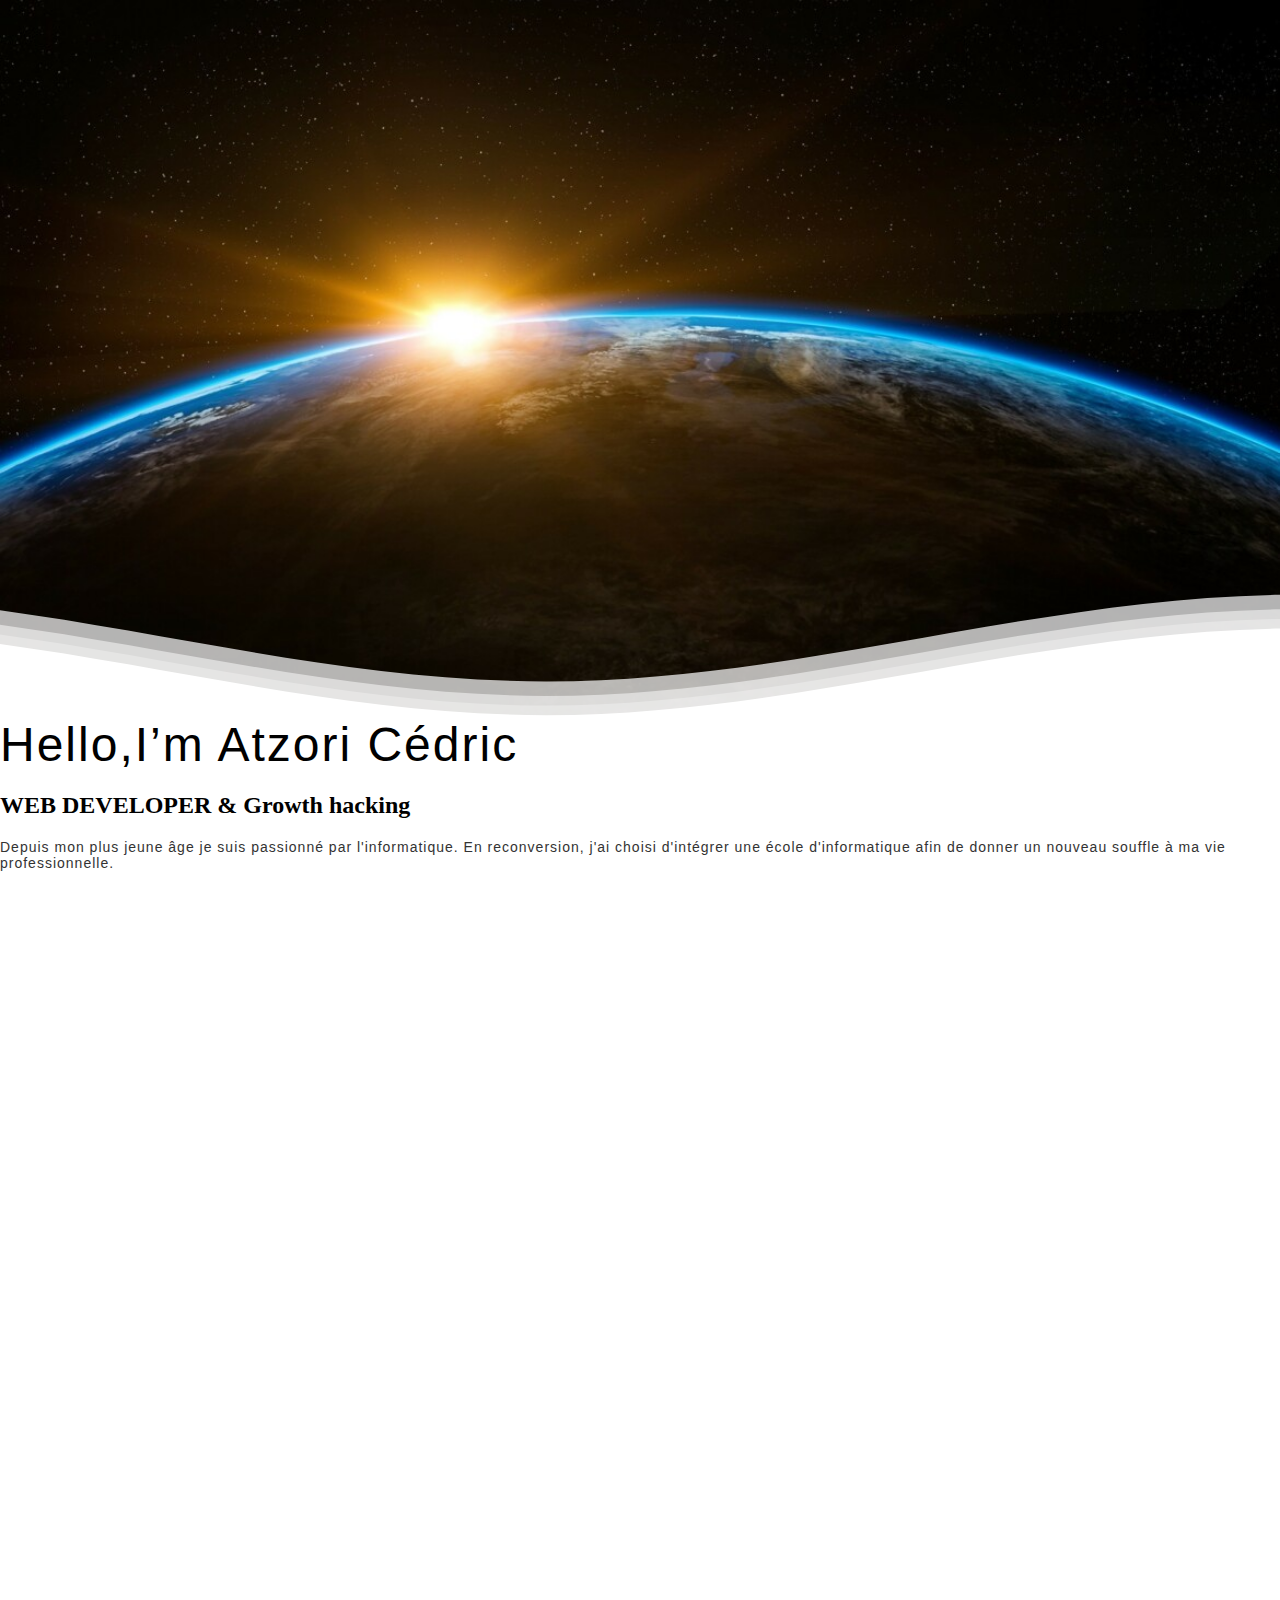
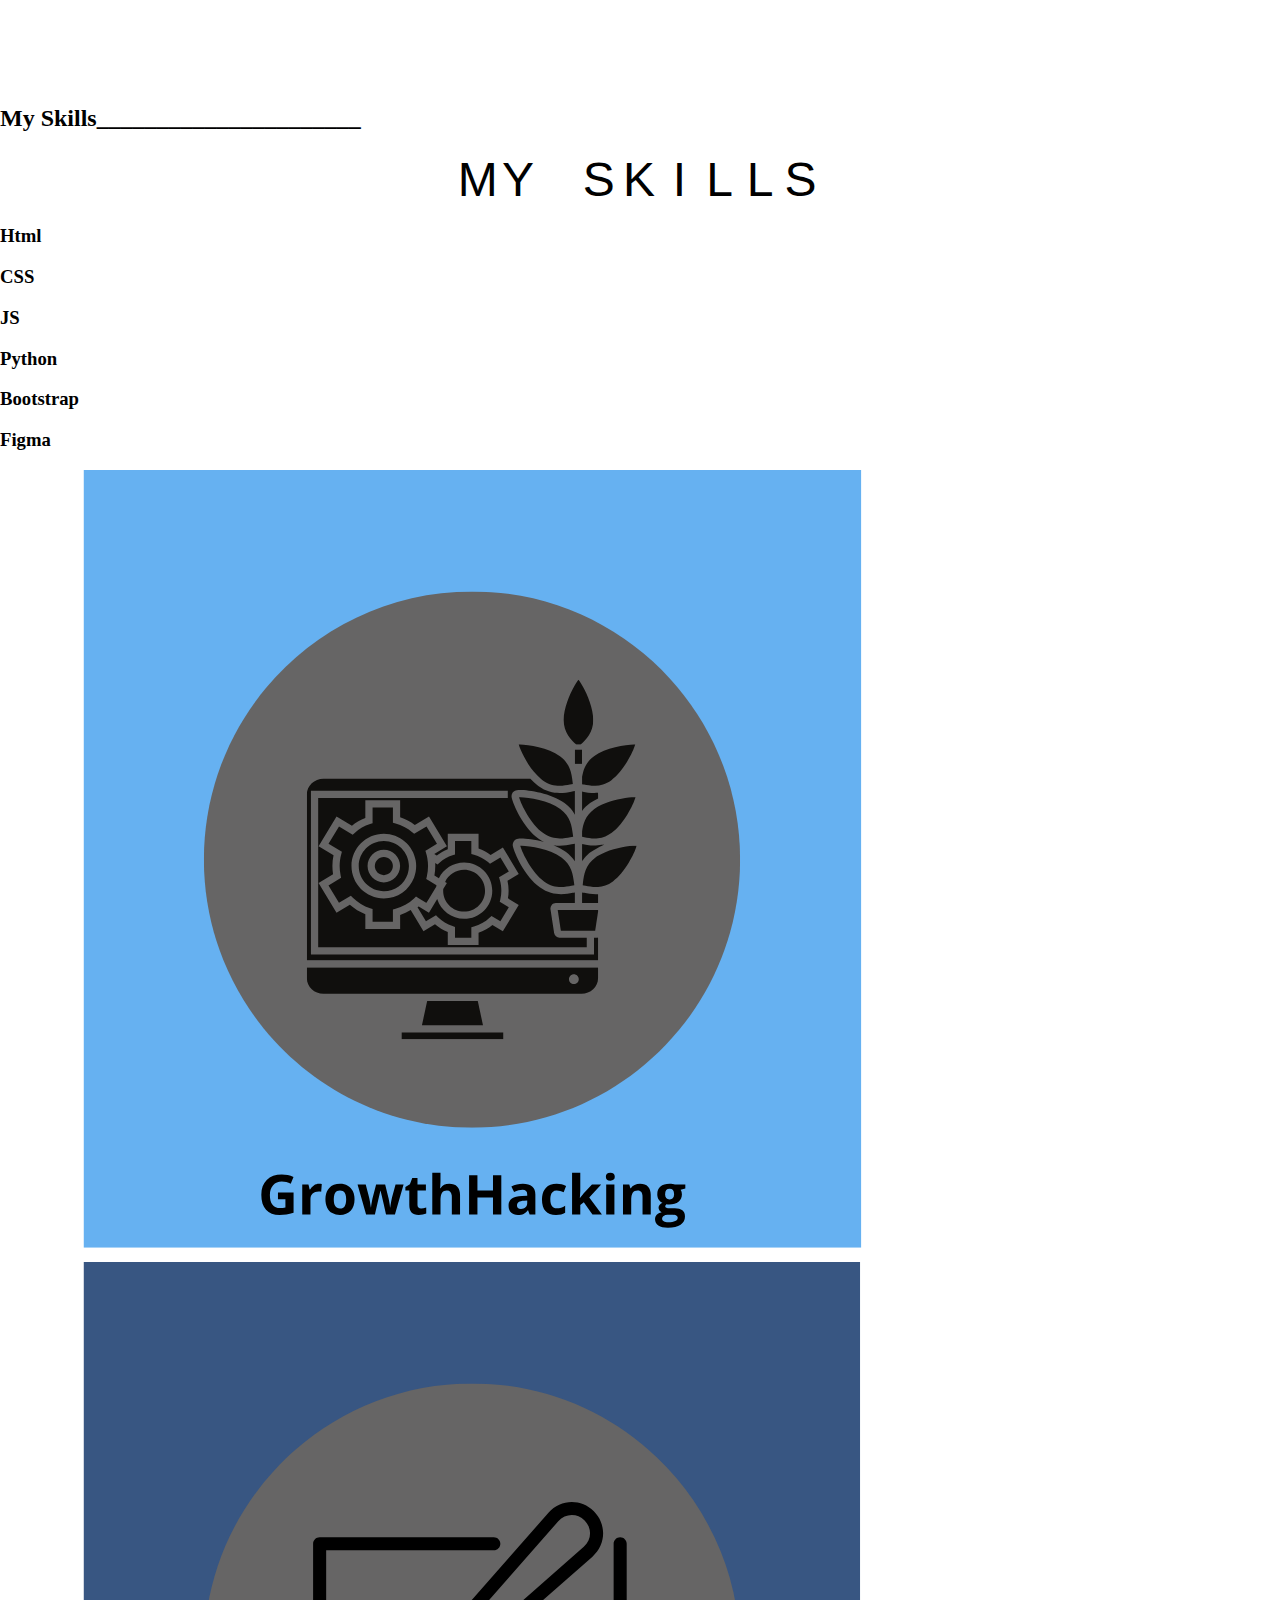
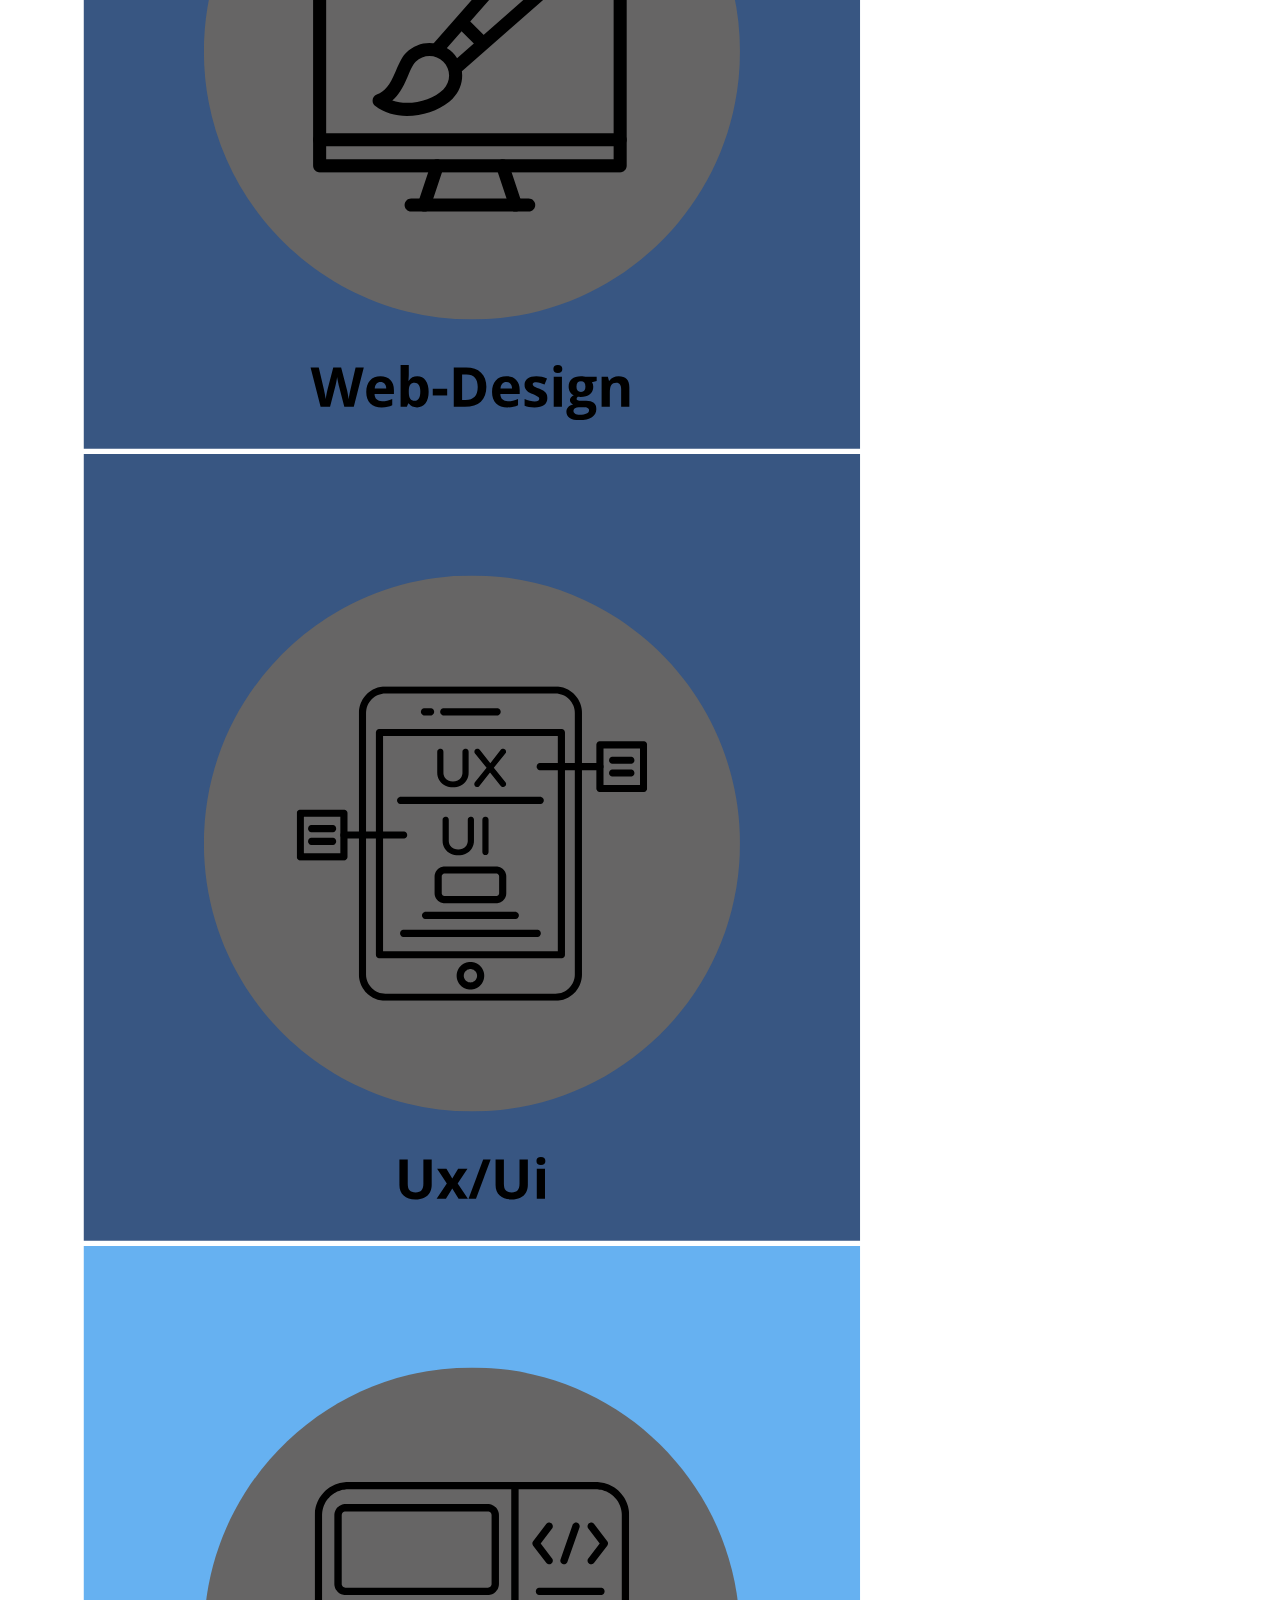
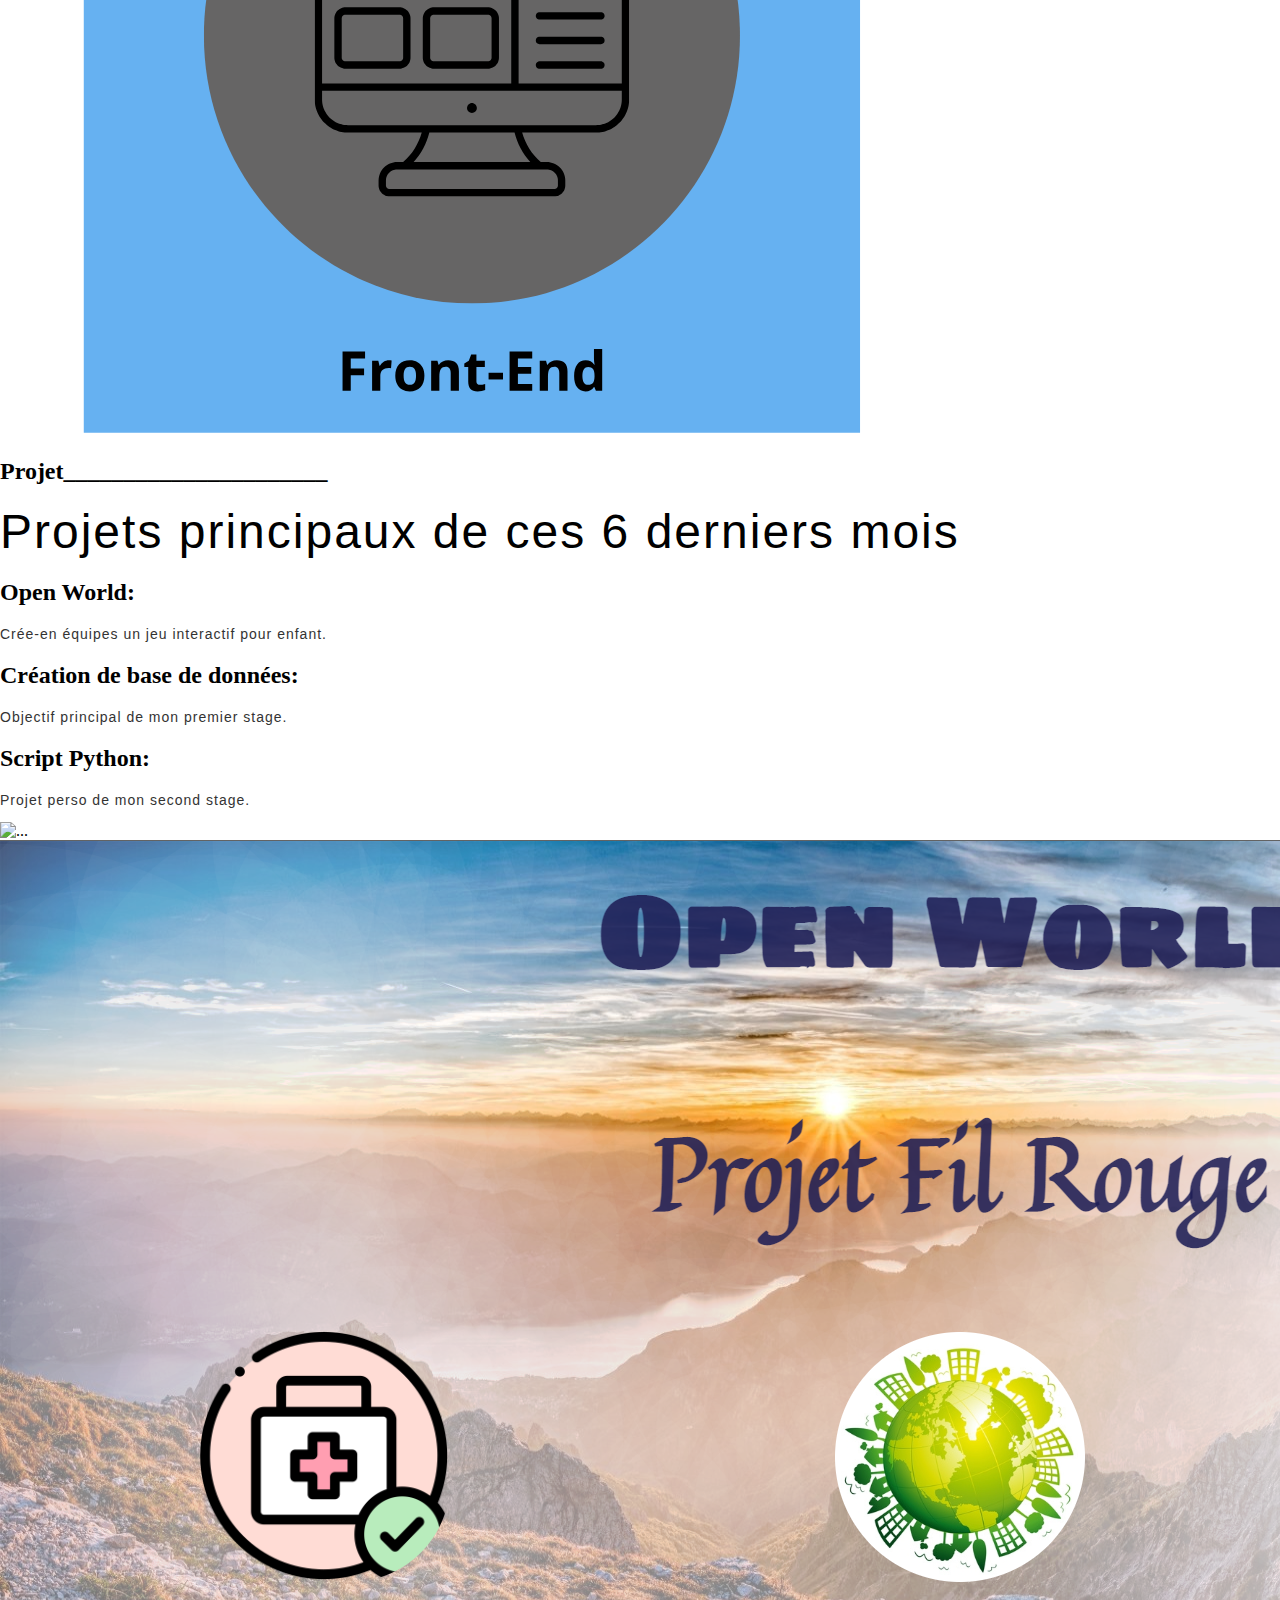
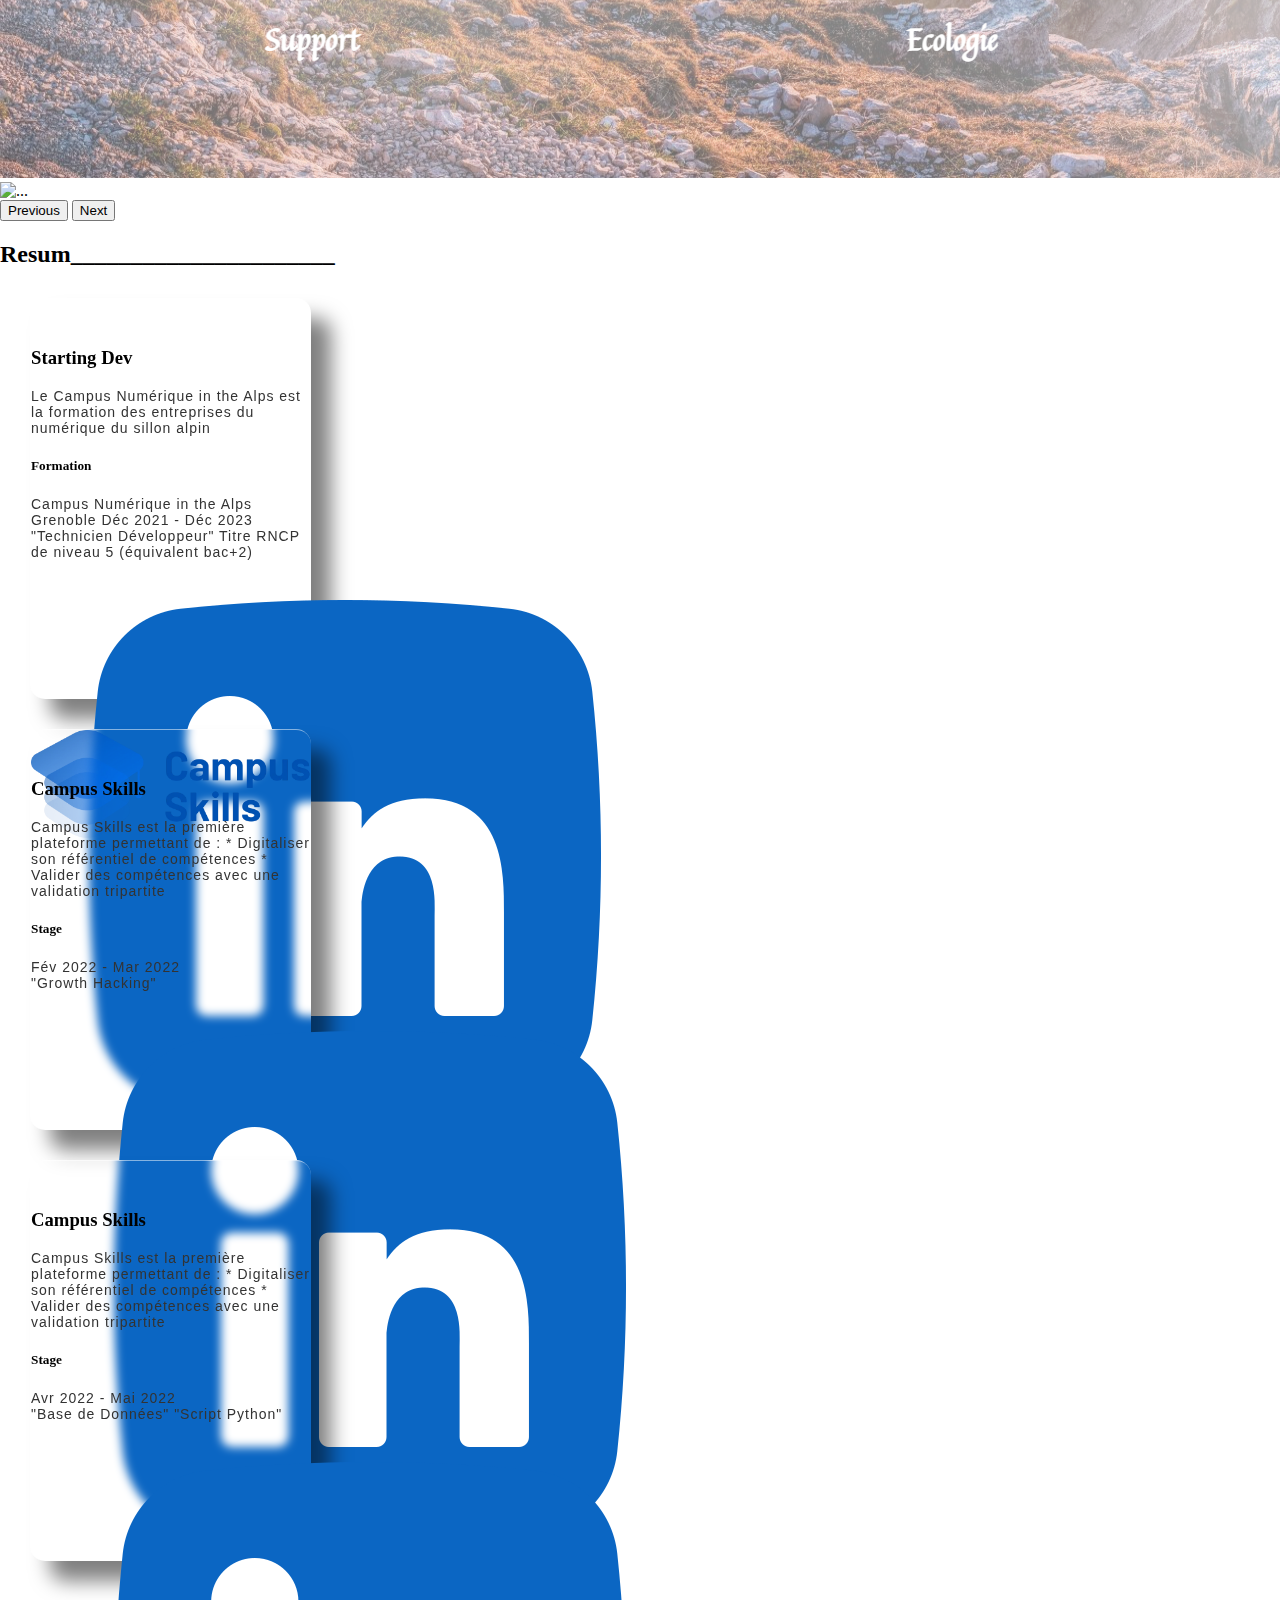
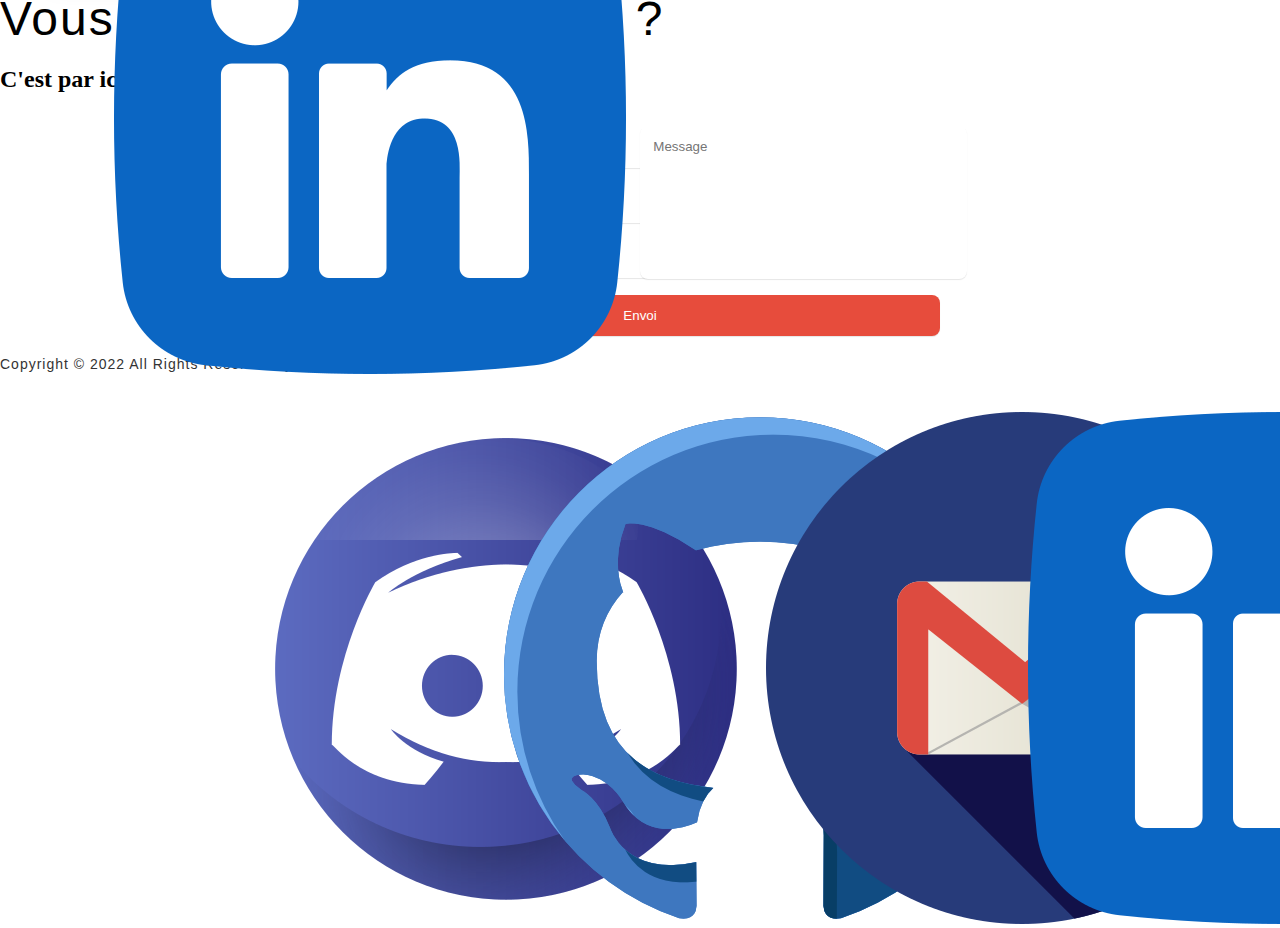
==== commit 2147fcc4: "Add files via upload" ====
--- a/index.html
+++ b/index.html
@@ -61,32 +61,24 @@
     <!--Header-->
 
     <!-- Nav -->
-    <nav>
-        <div class="et-hero-tabs-container">
-            <a class="et-hero-tab" href="#">Cédric.A</a>
-            <a class="et-hero-tab" href="cv.html">Curriculum vitae</a>
-            <a class="et-hero-tab" href="#">My Skills</a>
-            <a class="et-hero-tab" href="#">Projet</a>
-            <a class="et-hero-tab" href="#">Ma promo</a>
-            <span class="et-hero-tab-slider"></span>
-        </div>
-    </nav>
+   
     <!-- Nav -->
 
 
     <div id="main container-fluid">
+
         <!-- ligne1 -->
 
-        <div class="container-fluid  d-flex m-auto row">
+        <div class="container-fluid  d-flex m-auto row mt-3">
 
             <div class=" col-md-6  col-sm-12 d-flex justify-content-center align-items-center ">
 
 
                 <div class="col-md-6 col-sm-12  ">
 
-                    <h1 class=" fw-bold  text-light ">Hello,I’m Atzori Cédric</h1>
+                    <h1 class=" fw-bold  text-dark ">Hello,I’m Atzori Cédric</h1>
                     <h2 class="fw-bold ">WEB DEVELOPER & Growth hacking</h2>
-                    <p class="text-light fst-italic ">Depuis mon plus jeune âge je suis passionné par
+                    <p class="fs-4 text-dark fst-italic ">Depuis mon plus jeune âge je suis passionné par
                         l'informatique. En
                         reconversion, j'ai choisi
                         d'intégrer une école d'informatique afin de donner un nouveau souffle à ma vie
@@ -98,13 +90,13 @@
             <div class=" col-md-6 col-sm-6 d-flex justify-content-center align-items-center m-auto">
 
                 <div class="container">
-                    <div class="card card0">
+                    <div class="Card Card0">
                         <div class="border">
                             <h6>Cédric Atzori</h6>
                             <div class="icons">
 
                                 <a href="https://www.linkedin.com/in/c%C3%A9dric-atzori-686119229/"
-                                    class="fa fa-linkedin" aria-hidden="true"><img src="img/icons/linkedin.png"
+                                    class="fa fa-linkedin" aria-hidden="true"><img src="img/icons/linkedin (3).png"
                                         class="img-fluid" alt="cedric atzori"></a>
                                 <a href="https://github.com/Narmine38" class="fa fa-github" aria-hidden="true"><img
                                         src="/img/icons/github.png" class="img-fluid" alt="github"></a>
@@ -123,25 +115,26 @@
 
         <!-- ligne1 -->
 
+        <div class="container-fluid  d-flex justify-content-center m-auto mb-5 ">
+             <h2 class="col-10 fw-bold">My Skills______________________</h2></div>
+
         <!-- ligne2 -->
-        <div class="container-fluid  d-flex justify-content-center">
+        <div class="container-fluid  d-flex justify-content-center mb-5">
 
             <div class="col-md-10 d-flex justify-content-center">
 
                 <div class="center">
                     <h1 id="word">
-                        <span class="letter">C</span>
-                        <span class="letter">O</span>
-                        <span class="letter">D</span>
-                        <span class="letter">E</span>
-                        <span class="letter">D</span>
-                        <span class="letter">O</span>
-                        <span class="letter">O</span>
-                        <span class="letter">D</span>
+                        <span class="letter">M</span>
+                        <span class="letter">Y</span>
+                        <span class="letter"></span>
+                        <span class="letter">S</span>
+                        <span class="letter">K</span>
+                        <span class="letter">I</span>
                         <span class="letter">L</span>
-                        <span class="letter">.</span>
-                        <span class="letter">E</span>
+                        <span class="letter">L</span>
                         <span class="letter">S</span>
+                       
                     </h1>
                     <div id="test"></div>
                 </div>
@@ -151,39 +144,46 @@
         </div>
         <!-- ligne2 -->
 
+        
+
         <!-- ligne3 -->
 
-        <div class="container-fluid d-flex row">
+        <div class="container-fluid d-flex row mb-5">
 
             <!-- skills -->
 
             <div class="col-md-6 col-sm-12 d-flex justify-content-center align-items-center">
 
                 <div class="col-8  d-flex flex-column m-auto mx-auto ">
-                    <h3 class="fs-2 fw-bold fst-italic text-light ">Html</h3>
+                    <h3 class="fs-3 fw-bold fst-italic text-dark ">Html</h3>
                     <div class="progress">
                         <div class="progress-bar progress-bar-striped progress-bar-animated" role="progressbar"
-                            style="width: 30%" aria-valuenow="10" aria-valuemin="0" aria-valuemax="100"></div>
-                    </div>
-                    <h3 class="fs-2 fw-bold fst-italic text-light ">CSS</h3>
+                            style="width: 80%" aria-valuenow="10" aria-valuemin="0" aria-valuemax="100"></div>
+                    </div>
+                    <h3 class="fs-3 fw-bold fst-italic text-dark ">CSS</h3>
                     <div class="progress">
                         <div class="progress-bar progress-bar-striped  progress-bar-animated" role="progressbar"
-                            style="width: 25%" aria-valuenow="25" aria-valuemin="0" aria-valuemax="100"></div>
-                    </div>
-                    <h3 class="fs-2 fw-bold fst-italic text-light ">Python</h3>
+                            style="width: 50%" aria-valuenow="25" aria-valuemin="0" aria-valuemax="100"></div>
+                    </div>
+                    <h3 class="fs-3 fw-bold fst-italic text-dark ">JS</h3>
                     <div class="progress">
                         <div class="progress-bar progress-bar-striped  progress-bar-animated" role="progressbar"
-                            style="width: 50%" aria-valuenow="50" aria-valuemin="0" aria-valuemax="100"></div>
-                    </div>
-                    <h3 class="fs-2 fw-bold fst-italic text-light ">Unreal 5</h3>
+                            style="width: 20%" aria-valuenow="50" aria-valuemin="0" aria-valuemax="100"></div>
+                    </div>
+                    <h3 class="fs-3 fw-bold fst-italic text-dark ">Python</h3>
                     <div class="progress">
                         <div class="progress-bar progress-bar-striped  progress-bar-animated" role="progressbar"
-                            style="width: 75%" aria-valuenow="75" aria-valuemin="0" aria-valuemax="100"></div>
-                    </div>
-                    <h3 class="fs-2 fw-bold fst-italic text-light ">JS</h3>
+                            style="width: 10%" aria-valuenow="75" aria-valuemin="0" aria-valuemax="100"></div>
+                    </div>
+                    <h3 class="fs-3 fw-bold fst-italic text-dark ">Bootstrap</h3>
                     <div class="progress">
                         <div class="progress-bar progress-bar-striped  progress-bar-animated" role="progressbar"
-                            style="width: 100%" aria-valuenow="100" aria-valuemin="0" aria-valuemax="100"></div>
+                            style="width: 70%" aria-valuenow="100" aria-valuemin="0" aria-valuemax="100"></div>
+                    </div>
+                    <h3 class="fs-3 fw-bold fst-italic text-dark ">Figma</h3>
+                    <div class="progress">
+                        <div class="progress-bar progress-bar-striped  progress-bar-animated" role="progressbar"
+                            style="width: 80%" aria-valuenow="100" aria-valuemin="0" aria-valuemax="100"></div>
                     </div>
                 </div>
 
@@ -197,16 +197,16 @@
             <div class=" col-md-6 col-sm-12 d-flex justify-content-center align-items-center m-auto">
 
                 <div class="col-md-3 me-1">
-                    <img src="img/skills/GrowthHacking.svg" class="img-fluid rounded-start " alt="icon">
-
-                    <img src="img/skills/Front-End.svg" class="img-fluid rounded-start mt-1" alt="icon">
+                    <img src="img/skills/GrowthHacking.svg" class="img-fluid  " alt="icon">
+
+                    <img src="img/skills/WEB-DESIGN.svg" class="img-fluid  mt-1" alt="icon">
 
                 </div>
 
                 <div class="col-md-3 ">
 
-                    <img src="img/skills/UxUi.svg" class="img-fluid rounded-end" alt="icon">
-                    <img src="img/skills/WEB-DESIGN.svg" class="img-fluid rounded-end mt-1" alt="icon">
+                    <img src="img/skills/UxUi.svg" class="img-fluid " alt="icon">
+                    <img src="img/skills/Front-End.svg" class="img-fluid r mt-1" alt="icon">
                 </div>
 
 
@@ -219,11 +219,14 @@
         </div>
 
         <!-- ligne3  -->
+
+        <div class="container-fluid  d-flex justify-content-center m-auto mb-5 ">
+            <h2 class="col-10 fw-bold">Projet______________________</h2></div>
 
         <!-- ligne4 -->
         <!-- projet -->
 
-        <div class="container-fluid d-flex row">
+        <div class="container-fluid d-flex row mb-5">
 
             <div class=" col-md-6 col-sm-12 d-flex justify-content-center align-items-center">
 
@@ -232,13 +235,13 @@
 
                     <div class="col-md-10 col-sm-12  ">
 
-                        <h1 class=" fw-bold  text-light ">Hello,I’m Atzori Cédric</h1>
-                        <h2 class="fw-bold ">WEB DEVELOPER & Growth hacking</h2>
-                        <p class="text-light fst-italic ">Depuis mon plus jeune âge je suis passionné par
-                            l'informatique. En
-                            reconversion, j'ai choisi
-                            d'intégrer une école d'informatique afin de donner un nouveau souffle à ma vie
-                            professionnelle. </p>
+                        <h1 class=" fs-2  fw-bold  text-dark mb-2 "> Projets principaux de ces 6 derniers mois</h1>
+                        <h2 class="fs-3 fw-bold ">Open World:</h2>
+                        <p class="text-dark fst-italic ">Crée-en équipes un jeu interactif pour enfant. </p>
+                        <h2 class="fs-3 fw-bold ">Création de base de données:</h2>
+                        <p class="text-dark fst-italic ">Objectif principal de mon premier stage. </p>
+                        <h2 class="fs-3 fw-bold ">Script Python:</h2>
+                        <p class="text-dark fst-italic ">Projet perso de mon second stage. </p>
                     </div>
 
                 </div>
@@ -247,20 +250,29 @@
             </div>
             <div class=" col-md-6 col-sm-6 d-flex justify-content-center align-items-center">
 
-                <div id="carouselExampleSlidesOnly" class="carousel slide" data-bs-ride="carousel">
+            
+
+                <div id="carouselExampleFade" class="carousel slide carousel-fade col-10" data-bs-ride="carousel">
                     <div class="carousel-inner">
-                        <div class="carousel-item active">
-                            <img src="img/projet/bdd.png" class="d-block w-100" alt="...">
-                        </div>
-                        <div class="carousel-item">
-                            <img src="img/projet/Capture.PNG" class="d-block w-100" alt="...">
-                        </div>
-                        <div class="carousel-item">
-                            <img src="img/projet/scrypt_python_2.png" class="d-block w-100" alt="...">
-                        </div>
-                    </div>
-                </div>
-
+                      <div class="carousel-item active">
+                        <img src="img/projet/Base_de_données.png" class="d-block w-100" alt="...">
+                      </div>
+                      <div class="carousel-item">
+                        <img src="img/projet/Capture.PNG" class="d-block w-100" alt="...">
+                      </div>
+                      <div class="carousel-item">
+                        <img src="img/projet/Script.png" class="d-block w-100" alt="...">
+                      </div>
+                    </div>
+                    <button class="carousel-control-prev" type="button" data-bs-target="#carouselExampleFade" data-bs-slide="prev">
+                      <span class="carousel-control-prev-icon" aria-hidden="true"></span>
+                      <span class="visually-hidden">Previous</span>
+                    </button>
+                    <button class="carousel-control-next" type="button" data-bs-target="#carouselExampleFade" data-bs-slide="next">
+                      <span class="carousel-control-next-icon" aria-hidden="true"></span>
+                      <span class="visually-hidden">Next</span>
+                    </button>
+                  </div>
 
 
             </div>
@@ -269,29 +281,34 @@
         </div>
 
         <!-- ligne4 -->
+
+        <div class="container-fluid  d-flex justify-content-center m-auto mb-5 ">
+            <h2 class="col-10 fw-bold">Resum______________________</h2></div>
 
         <!-- ligne5 -->
         <!-- rformation/stage -->
 
-        <div class="container-fluid  d-flex justify-content-center row">
+        <div class="container-fluid  d-flex justify-content-center row mb-5">
 
             <div class="wrapper col-md-4 d-flex justify-content-center">
 
                 <div id="box1" class="box">
-                    <div class="description">
+                    <div class="description  ">
 
                         <h3>Starting Dev</h3>
+                        <p>Le Campus Numérique in the Alps est la formation des entreprises du numérique du sillon alpin</p>
+                        <h5>Formation</h5>
                         <p>Campus Numérique in the Alps Grenoble
                             Déc 2021 - Déc 2023
                             "Technicien Développeur"
                             Titre RNCP de niveau 5
                             (équivalent bac+2)</p>
-                        <ul class="list">
-                            <li><a href="https://twitter.com/sudo_Jayasree" target="_blank" rel="noopener noreferrer"><i
-                                        class="fab fa-twitter"></i></a></li>
-                            <li><a href="https://github.com/Jayasree77"><i class="fab fa-github"></i></a></li>
-                            <li><a href="https://www.linkedin.com/in/jayasree0708/"><i
-                                        class="fab fa-linkedin-in"></i></a></li>
+                        <ul class="list mt-3">
+                            <li><a href="https://www.linkedin.com/school/campus-numerique-in-the-alps/" target="_blank" rel="noopener noreferrer"><i
+                                        class="fab fa-twitter"></i><img src="img/icons/linkedin.png" alt="" ></a></li>
+                            <li><a href="https://le-campus-numerique.fr/"><i class="fab fa-github"></i><img src="img/icons/www.png" alt="" srcset=""></a></li>
+                            <li><a href="https://www.facebook.com/campusNumeriqueInTheAlps/"><i
+                                        class="fab fa-linkedin-in"></i><img src="img/icons/facebook.png" alt="" srcset=""></a></li>
                         </ul>
                     </div>
                 </div>
@@ -301,20 +318,21 @@
             <div class="wrapper col-md-4 d-flex justify-content-center">
 
                 <div id="box2" class="box">
-                    <div class="description">
+                    <div class="description ">
                         <h3>Campus Skills</h3>
+                        <p>Campus Skills est la première plateforme permettant de : * Digitaliser son référentiel de compétences * Valider des compétences avec une validation tripartite</p>
+                        <h5>Stage</h5>
                         <p>
-                            Fév 2022 - Mar 2022
+                            Fév 2022 - Mar 2022 <br>
                             "Growth Hacking"
                         </p>
-                        <ul class="list">
-                            <li><a href="https://www.facebook.com/campusNumeriqueInTheAlps/" target="_blank"
-                                    rel="noopener noreferrer"><img src="/img/icons/github.png" class="img-fluid"
+                        <ul class="list mt-3">
+                            <li><a href="https://www.linkedin.com/company/campus-skills/?originalSubdomain=fr" target="_blank"
+                                    rel="noopener noreferrer"><img src="img/icons/linkedin.png" 
                                         alt=""><i class="fab fa-twitter"></i></a></li>
-                            <li><a href="https://github.com/Jayasree77"><i class="fab fa-github"></i><img src=""
+                            <li><a href="https://www.campus-skills.com/"><i class="fab fa-github"></i><img src="img/icons/www.png" 
                                         alt=""></a></li>
-                            <li><a href="https://www.linkedin.com/in/jayasree0708/"><i
-                                        class="fab fa-linkedin-in"></i></a></li>
+                            
                         </ul>
                     </div>
                 </div>
@@ -324,19 +342,22 @@
             <div class="wrapper col-md-4 d-flex justify-content-center">
 
                 <div id="box3" class="box">
-                    <div class="description">
+                    <div class="description ">
                         <h3>Campus Skills</h3>
+                        <p>Campus Skills est la première plateforme permettant de : * Digitaliser son référentiel de compétences * Valider des compétences avec une validation tripartite</p>
+                        <h5>Stage</h5>
                         <p>
-                            Avr 2022 - Mai 2022
+                            Avr 2022 - Mai 2022 <br>
                             "Base de Données"
                             "Script Python"
                         </p>
-                        <ul class="list">
-                            <li><a href="https://twitter.com/sudo_Jayasree" target="_blank" rel="noopener noreferrer"><i
-                                        class="fab fa-twitter"></i></a></li>
-                            <li><a href="https://github.com/Jayasree77"><i class="fab fa-github"></i></a></li>
-                            <li><a href="https://www.linkedin.com/in/jayasree0708/"><i
-                                        class="fab fa-linkedin-in"></i></a></li>
+                         <ul class="list mt-3">
+                            <li><a href="https://www.linkedin.com/company/campus-skills/?originalSubdomain=fr" target="_blank"
+                                    rel="noopener noreferrer"><img src="img/icons//linkedin.png" 
+                                        alt=""><i class="fab fa-twitter"></i></a></li>
+                            <li><a href="https://www.campus-skills.com/"><i class="fab fa-github"></i><img src="img/icons/www.png" 
+                                        alt=""></a></li>
+                            
                         </ul>
                     </div>
                 </div>
@@ -349,32 +370,27 @@
 
         <!-- ligne6 -->
 
-        <div class="container-fluid  d-flex row">
+        <div class="container-fluid  d-flex row mb-5">
 
             <div class=" col-md-6 d-flex justify-content-center align-items-center">
                 <div class="col-md-10   ">
 
-                    <h1 class=" fw-bold  text-light ">Hello,I’m Atzori Cédric</h1>
-                    <h2 class="fw-bold ">WEB DEVELOPER & Growth hacking</h2>
-                    <p class="text-light fst-italic ">Depuis mon plus jeune âge je suis passionné par
-                        l'informatique. En
-                        reconversion, j'ai choisi
-                        d'intégrer une école d'informatique afin de donner un nouveau souffle à ma vie
-                        professionnelle. </p>
-
+                    <h1 class=" fw-bold  text-dark ">Vous recutez des alternant ?</h1>
+                    <h2 class="fw-bold ">C'est par ici ! ------------></h2>
+                    
                 </div>
             </div>
             <div class=" col-md-6 d-flex justify-content-center align-items-center">
                 <form class="cf">
                     <div class="half left cf">
-                        <input type="text" id="input-name" placeholder="Name">
+                        <input type="text" id="input-name" placeholder="Nom">
                         <input type="email" id="input-email" placeholder="Email address">
-                        <input type="text" id="input-subject" placeholder="Subject">
+                        <input type="text" id="input-subject" placeholder="Sujet">
                     </div>
                     <div class="half right cf">
                         <textarea name="message" type="text" id="input-message" placeholder="Message"></textarea>
                     </div>
-                    <input type="submit" value="Submit" id="input-submit">
+                    <input type="submit" value="Envoi" id="input-submit">
                 </form>
             </div>
 
@@ -397,10 +413,10 @@
 
         <div class="col-md-4 col-sm-4">
             <ul>
-                <li><a href="#"><img src="img/icons/discorde.png" class="img-fluid" alt=""></a></li>
-                <li><a href="#"><img src="img/icons/github.png" class="img-fluid" alt=""></a></li>
-                <li><a href="#"><img src="img/icons/gmail.png" class="img-fluid" alt=""></a></li>
-                <li><a href="#"><img src="img/icons/linkedin.png" class="img-fluid" alt=""></a></li>
+                <li><a href="https://discord.gg/HGpeRB2U"><img src="img/icons/discorde.png" class="img-fluid" alt=""></a></li>
+                <li><a href="https://github.com/Narmine38"><img src="img/icons/github.png" class="img-fluid" alt=""></a></li>
+                <li><a href="mailto:cedric.atzori@le-campus-numerique.fr"><img src="img/icons/gmail.png" class="img-fluid" alt=""></a></li>
+                <li><a href="https://www.linkedin.com/in/c%C3%A9dric-atzori-686119229/"><img src="img/icons/linkedin.png" class="img-fluid" alt=""></a></li>
             </ul>
         </div>
     </div>
--- a/style.css
+++ b/style.css
@@ -106,7 +106,7 @@
 
 .header {
     position: relative;
-    background-image: url("/img/terre-surface.jpg");
+    background-image: url("img/terre-surface.jpg");
 
     background-size: cover;
     background-repeat: no-repeat;
@@ -256,7 +256,7 @@
 }
 
 .card0:hover {
-    background: url("/img/moi.jpg") left center no-repeat;
+    background: url("img/moi.jpg") left center no-repeat;
     background-size: 600px;
 }
 
@@ -344,14 +344,14 @@
 
 #box2{
 
-    background-image: url('/img/233969_382793.webp');
+    background-image: url('img/233969_382793.webp');
     background-size: contain;
     background-repeat: no-repeat;
 
 }
 
 #box3{
-    background-image: url('/img/233969_382793.webp');
+    background-image: url('/mg/233969_382793.webp');
     background-size: contain;
     background-repeat: no-repeat;
 
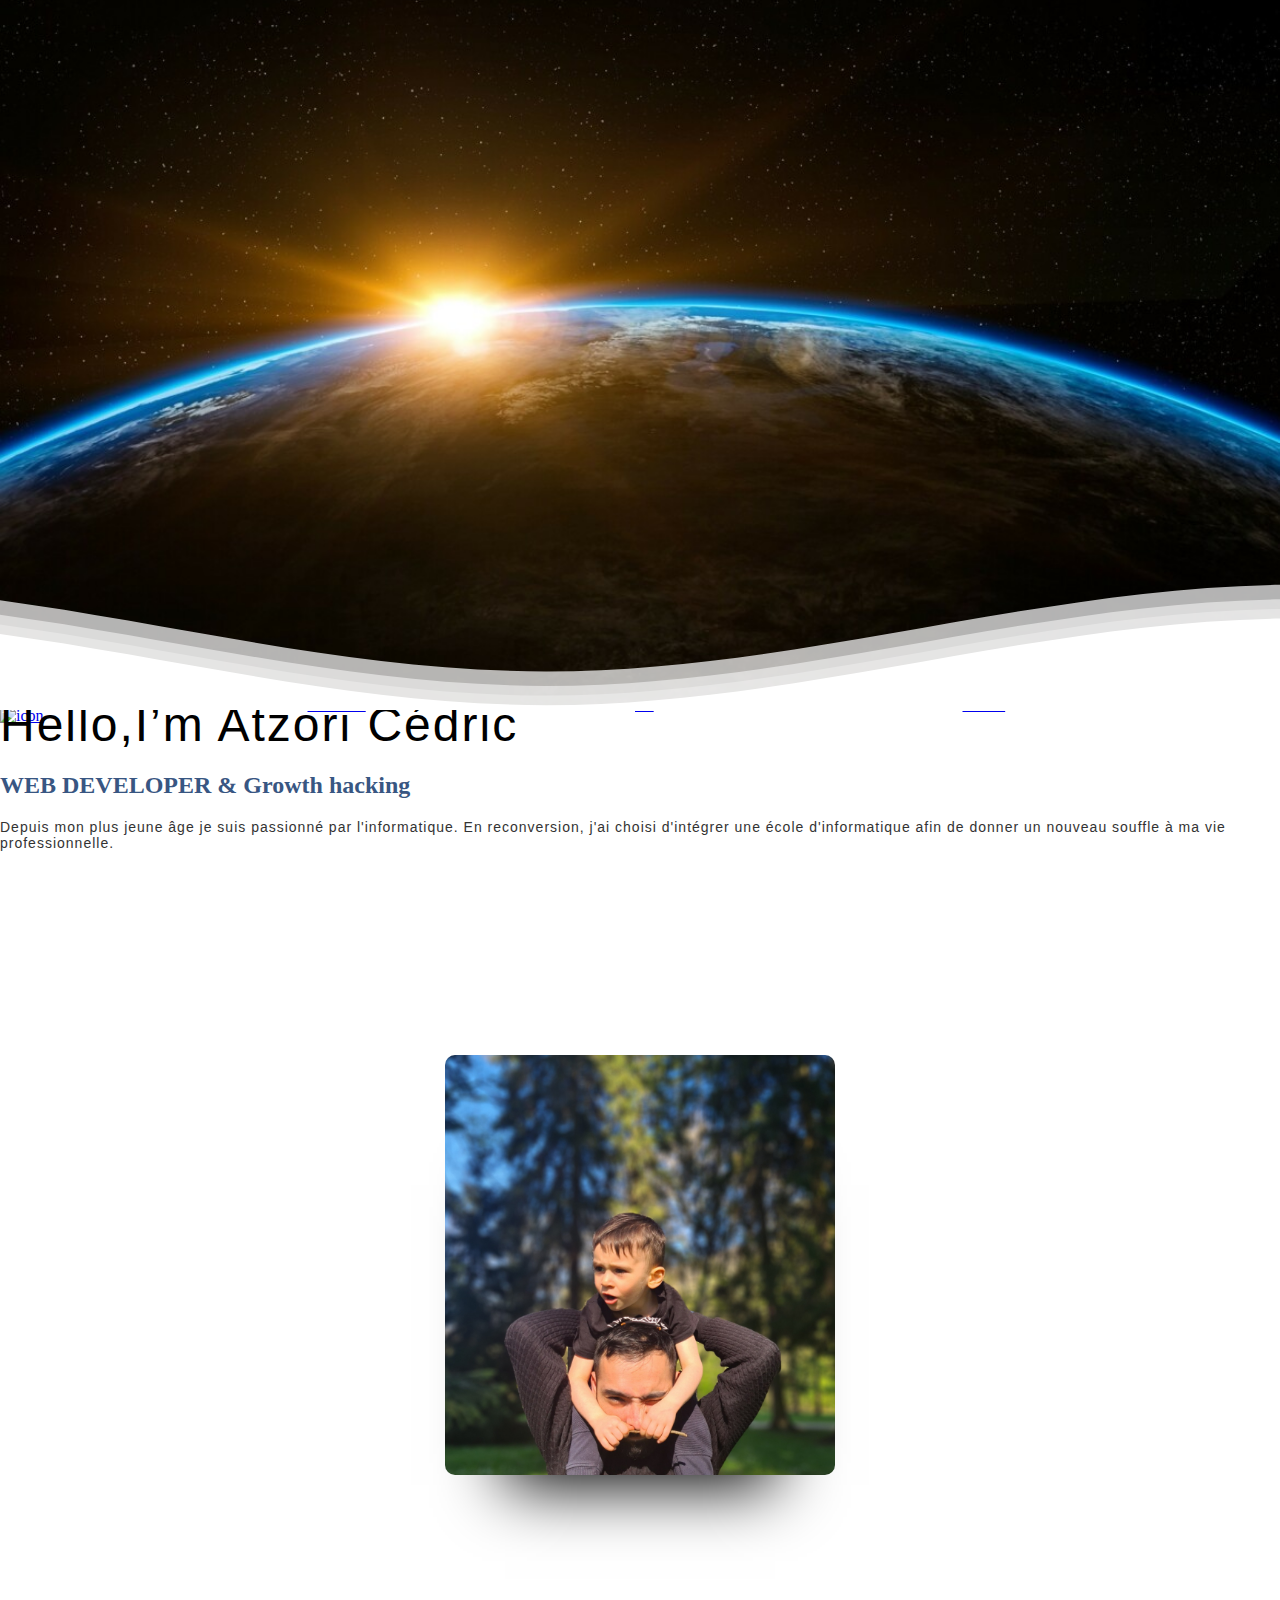
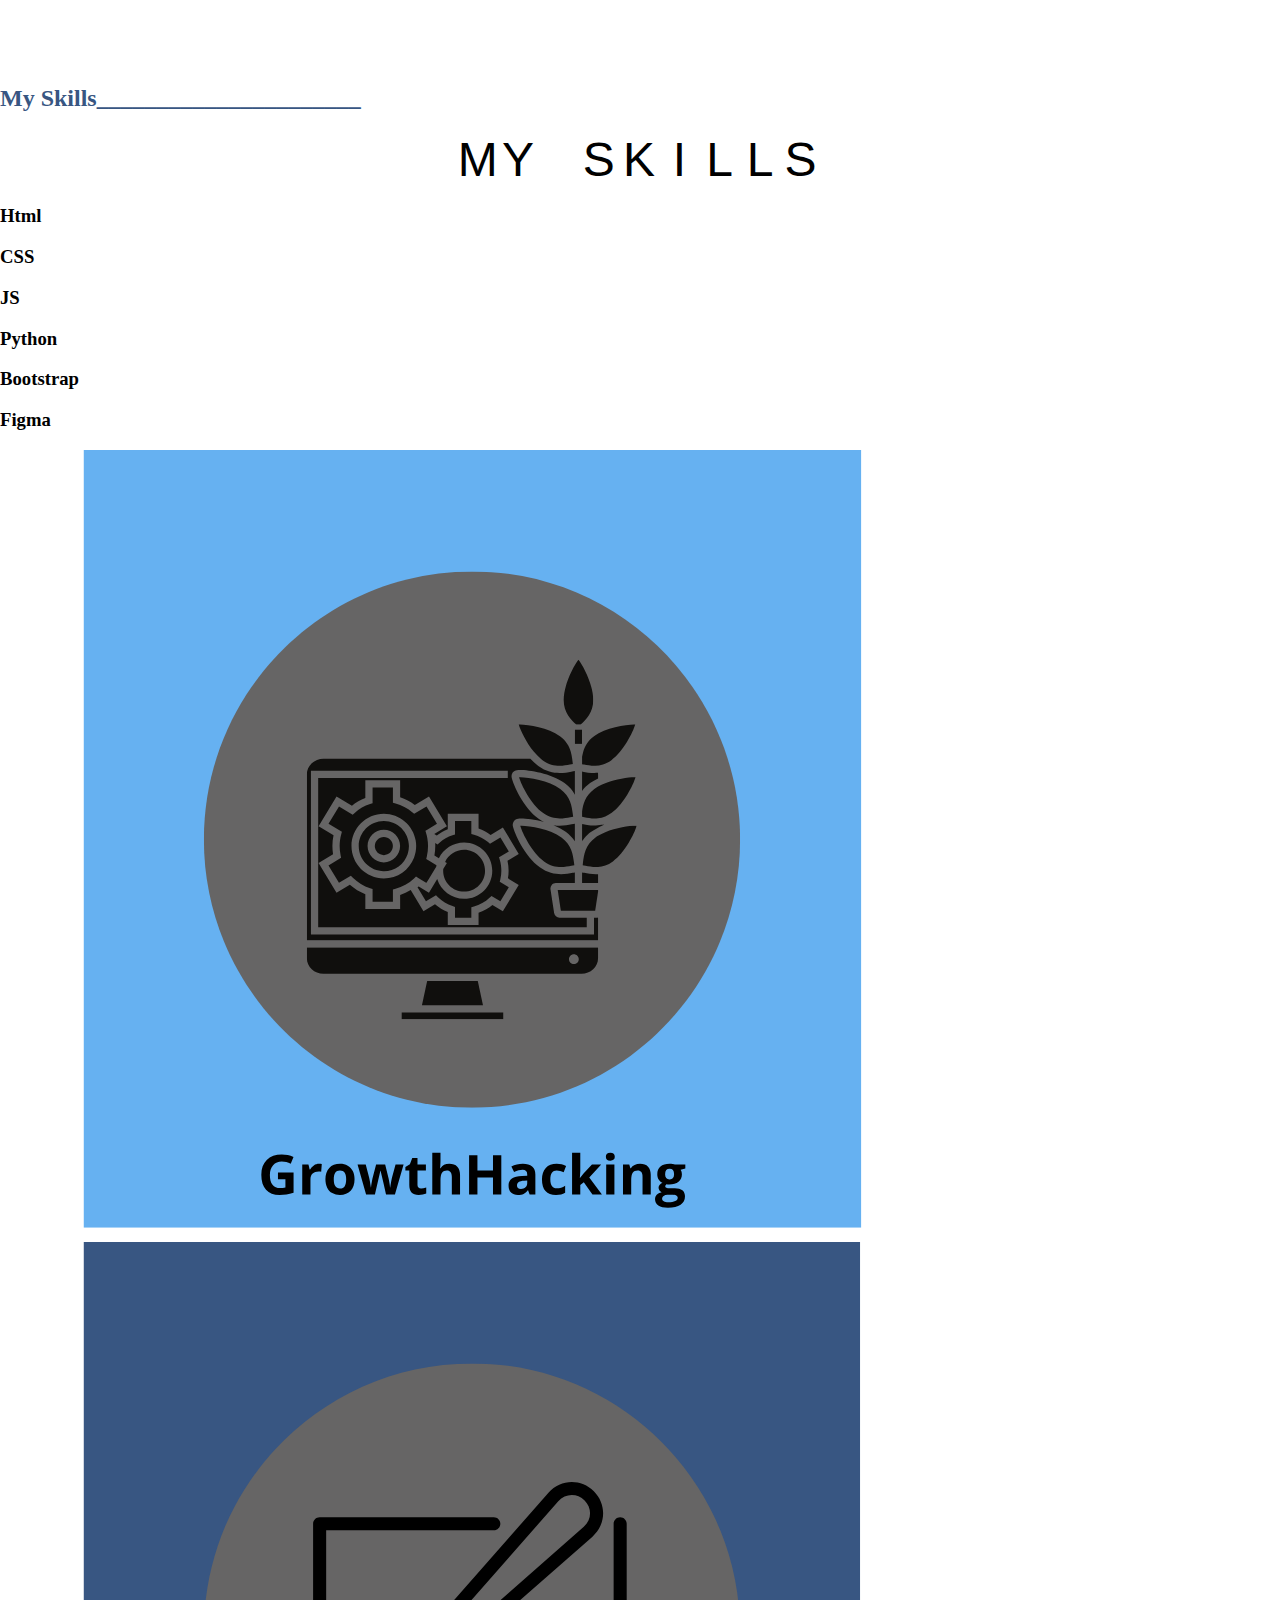
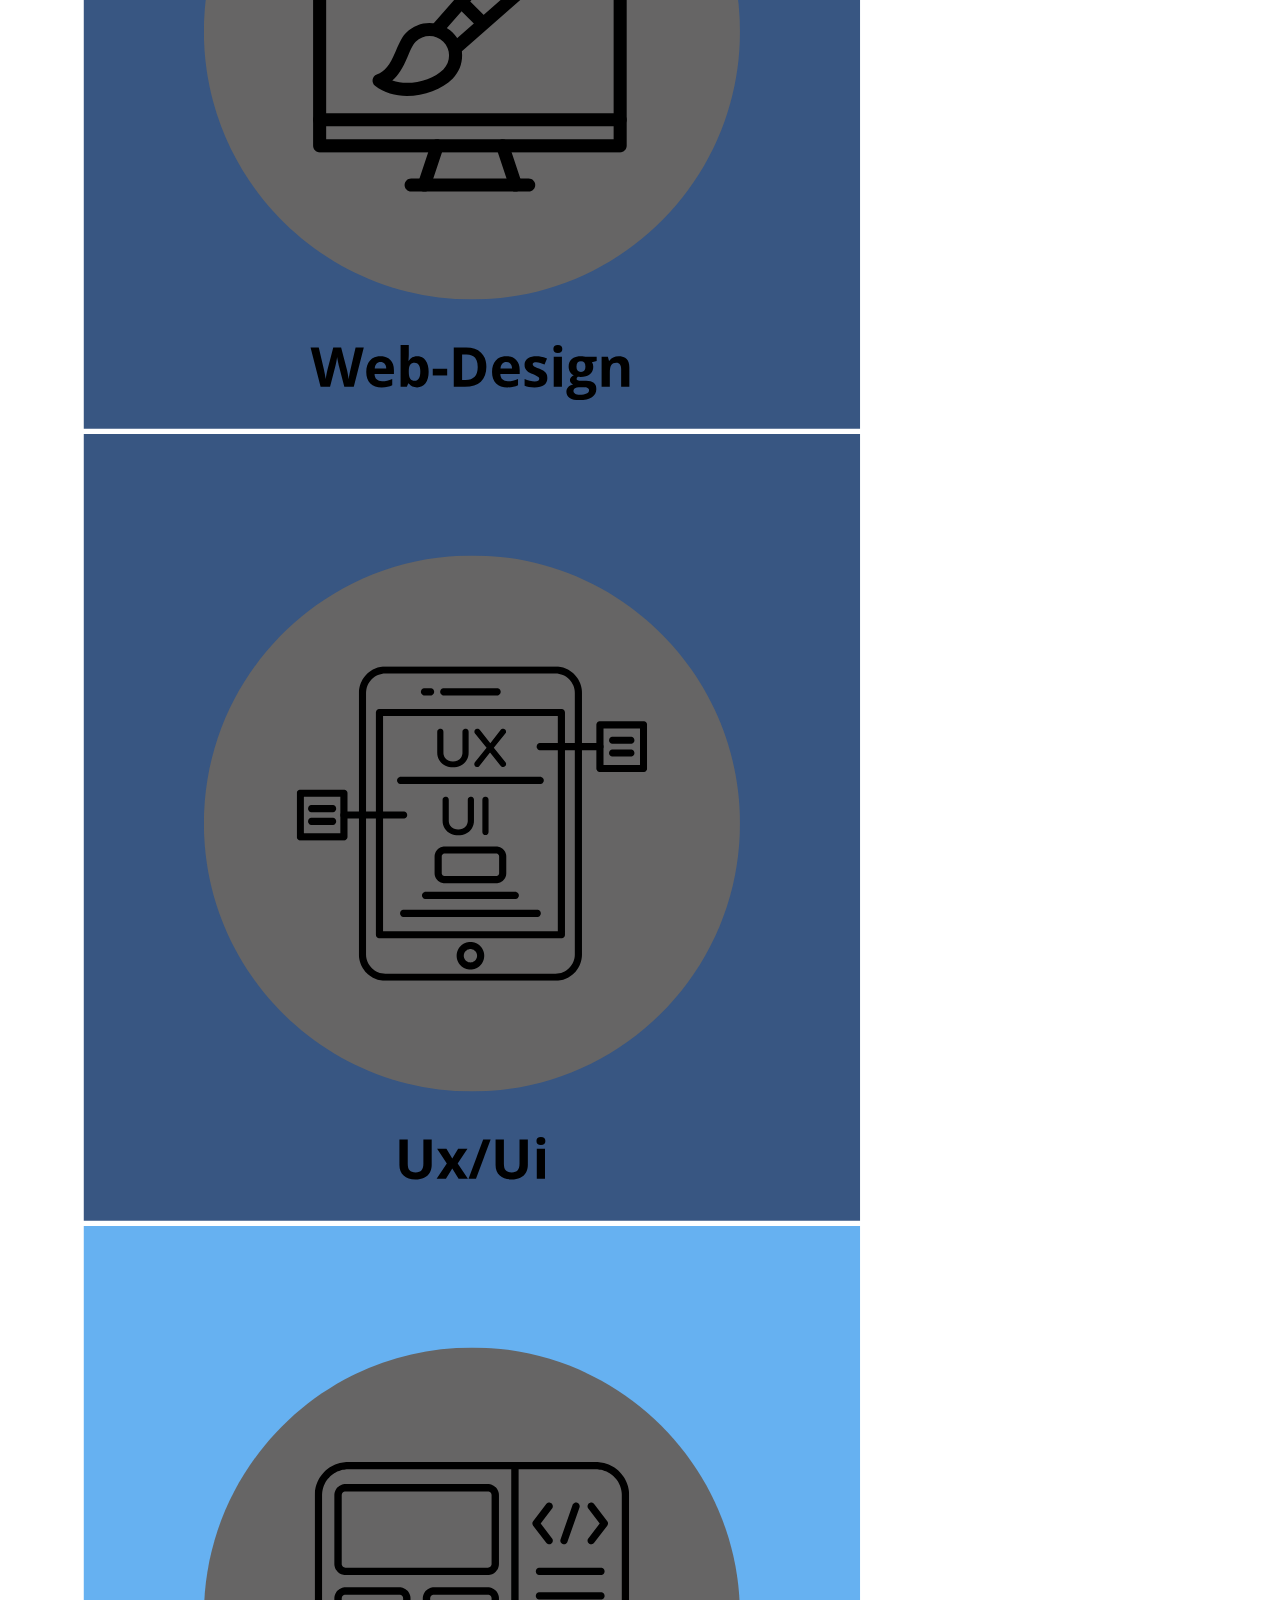
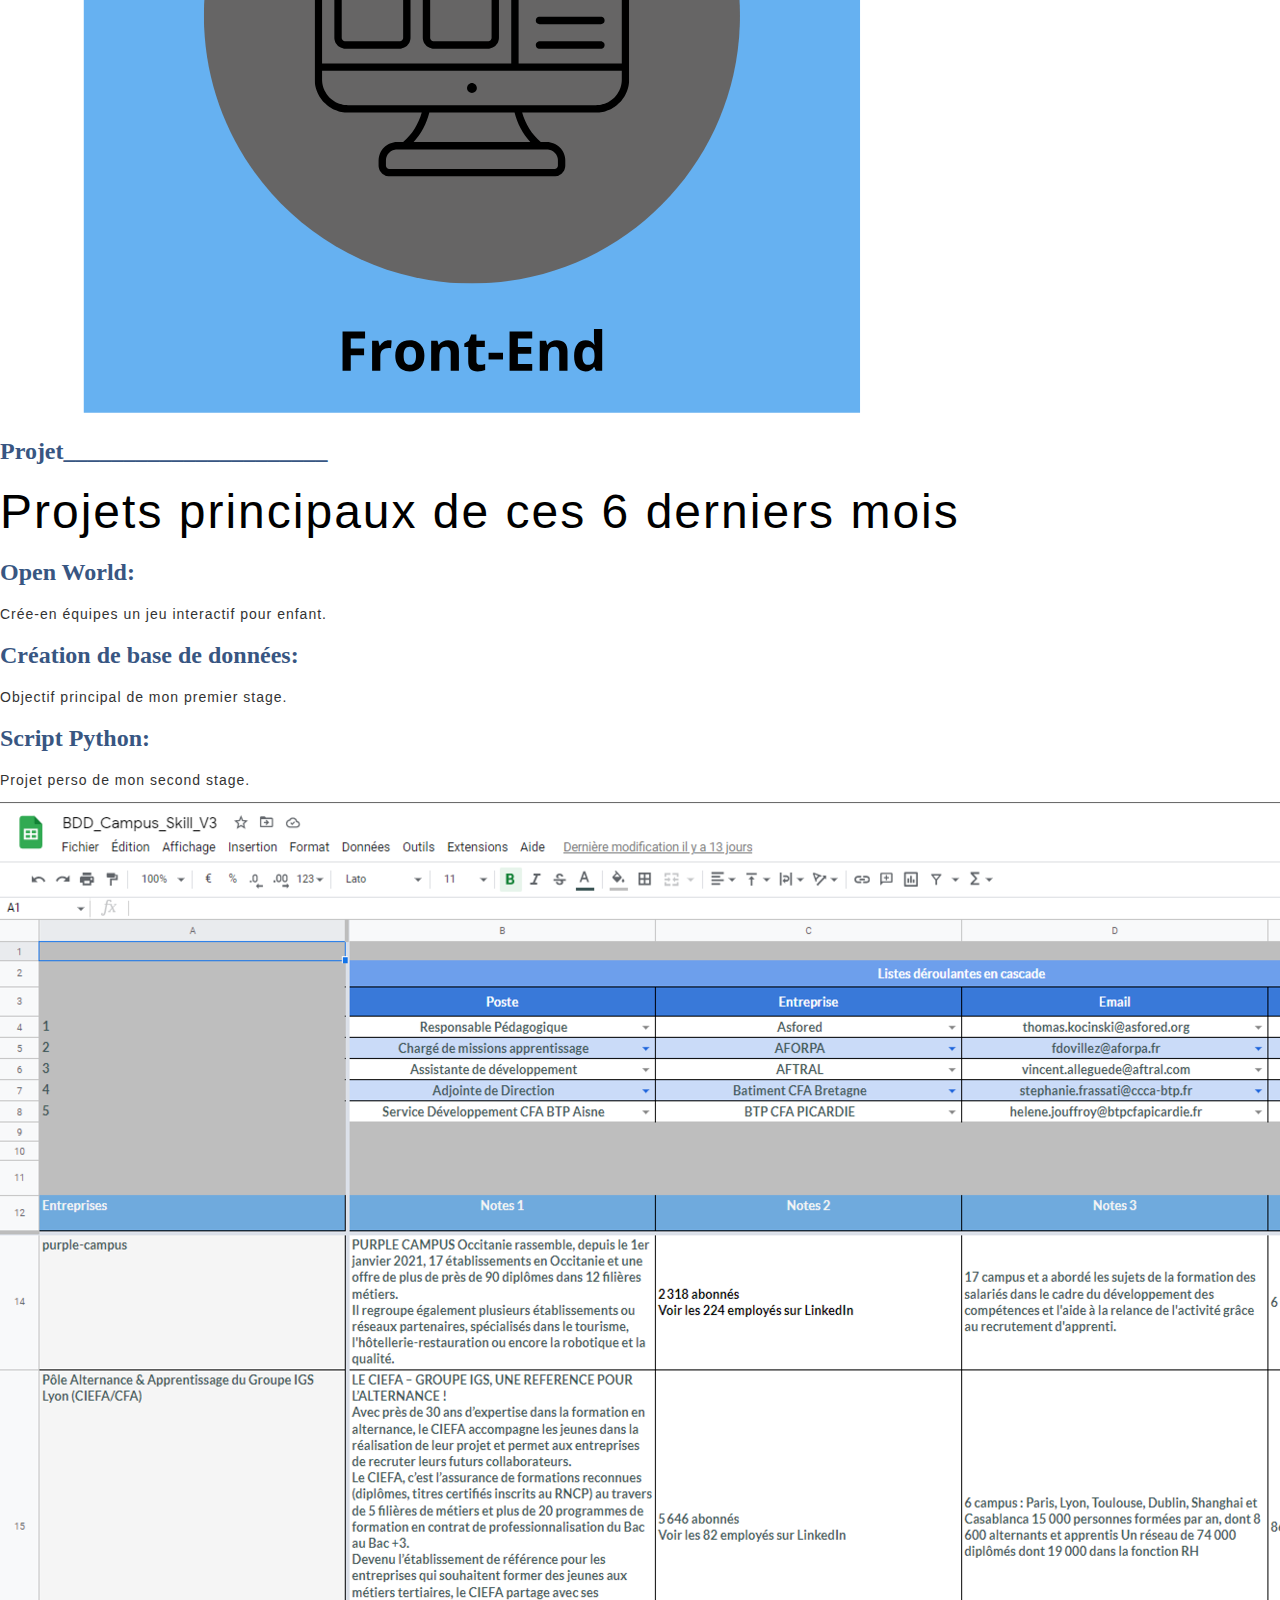
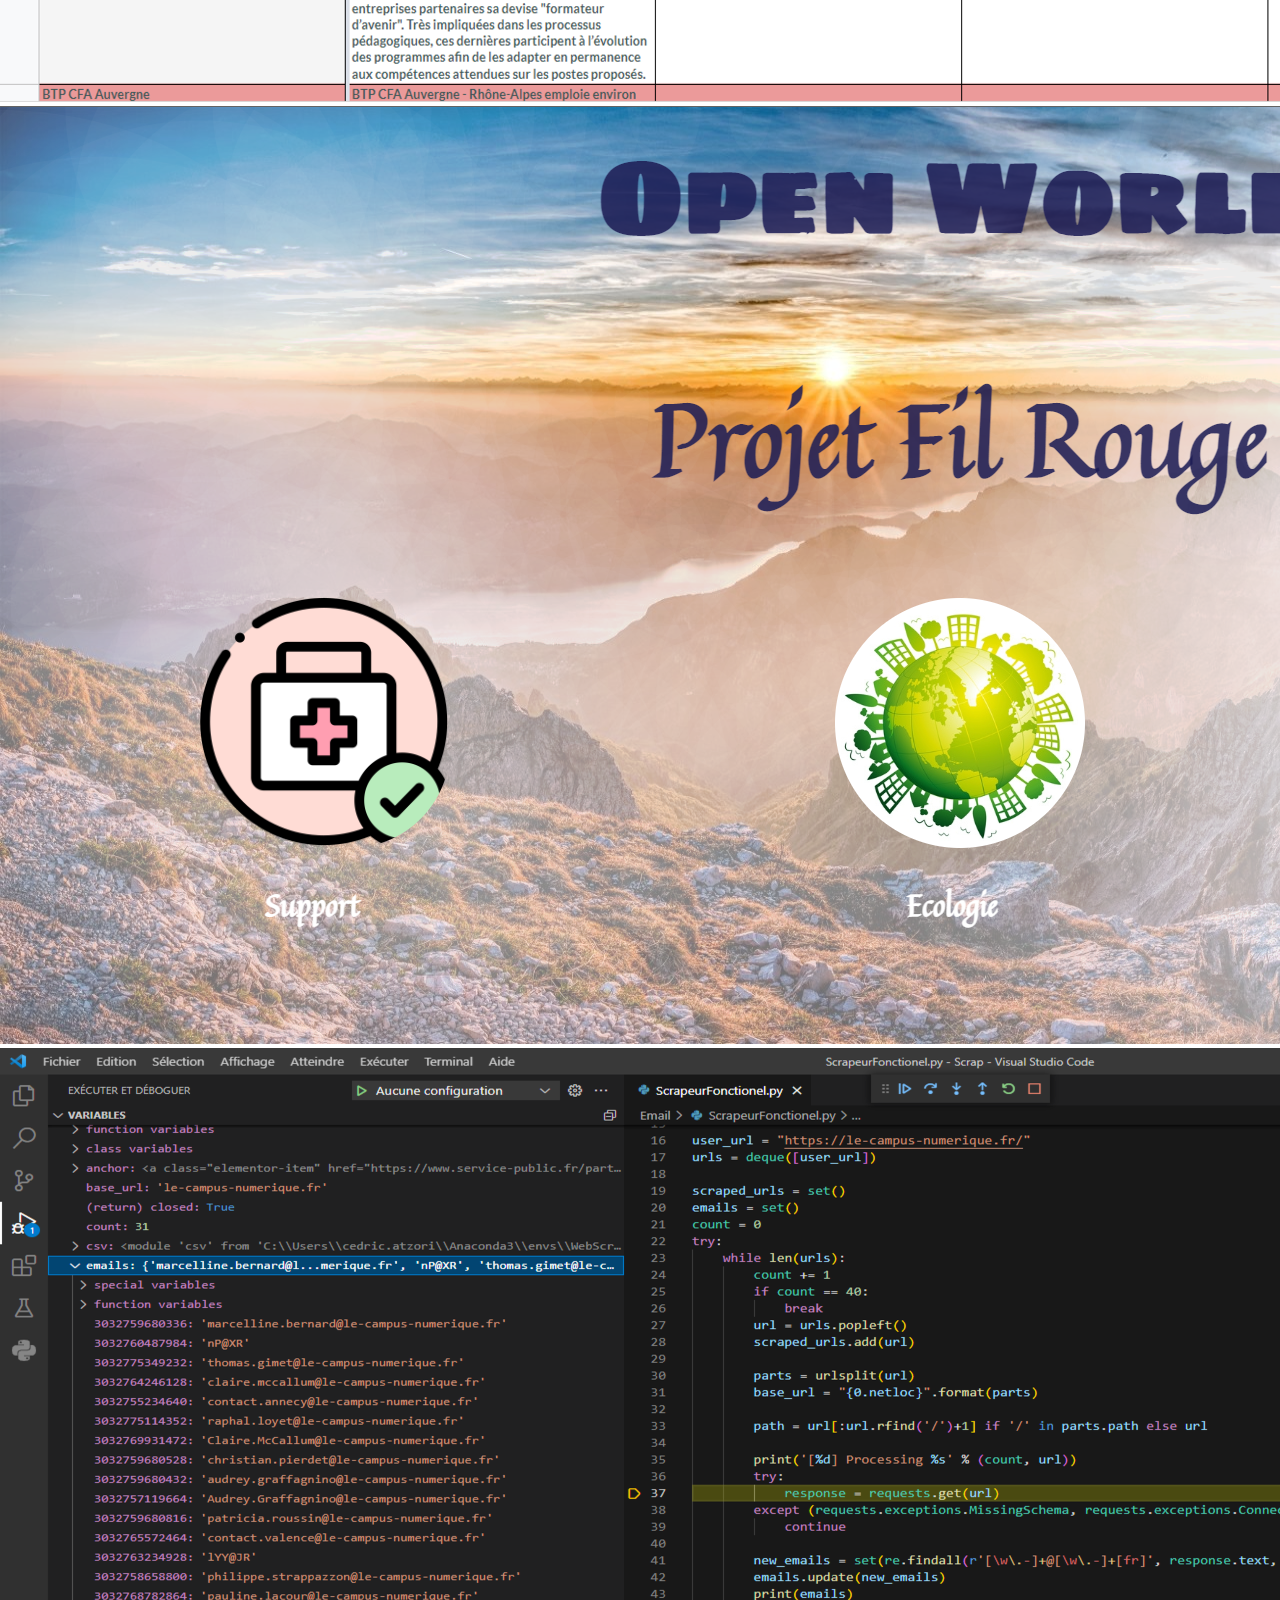
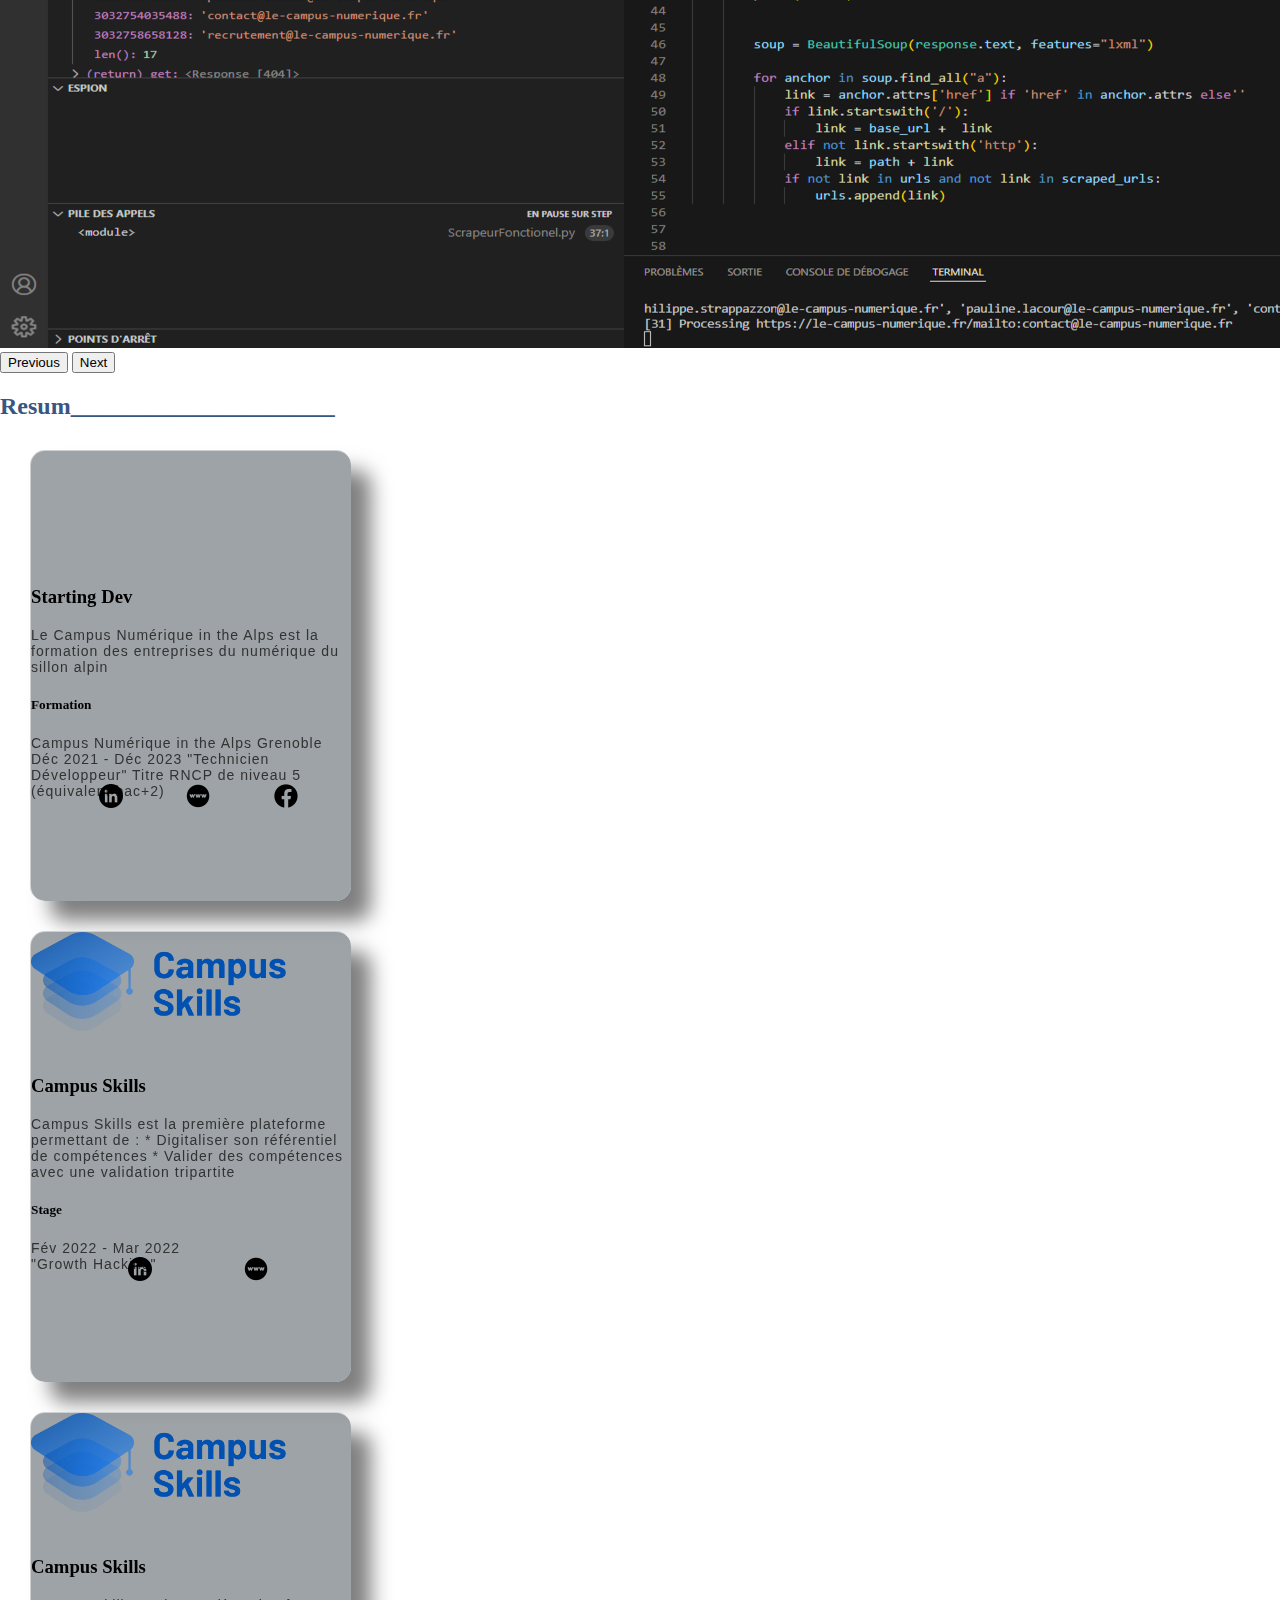
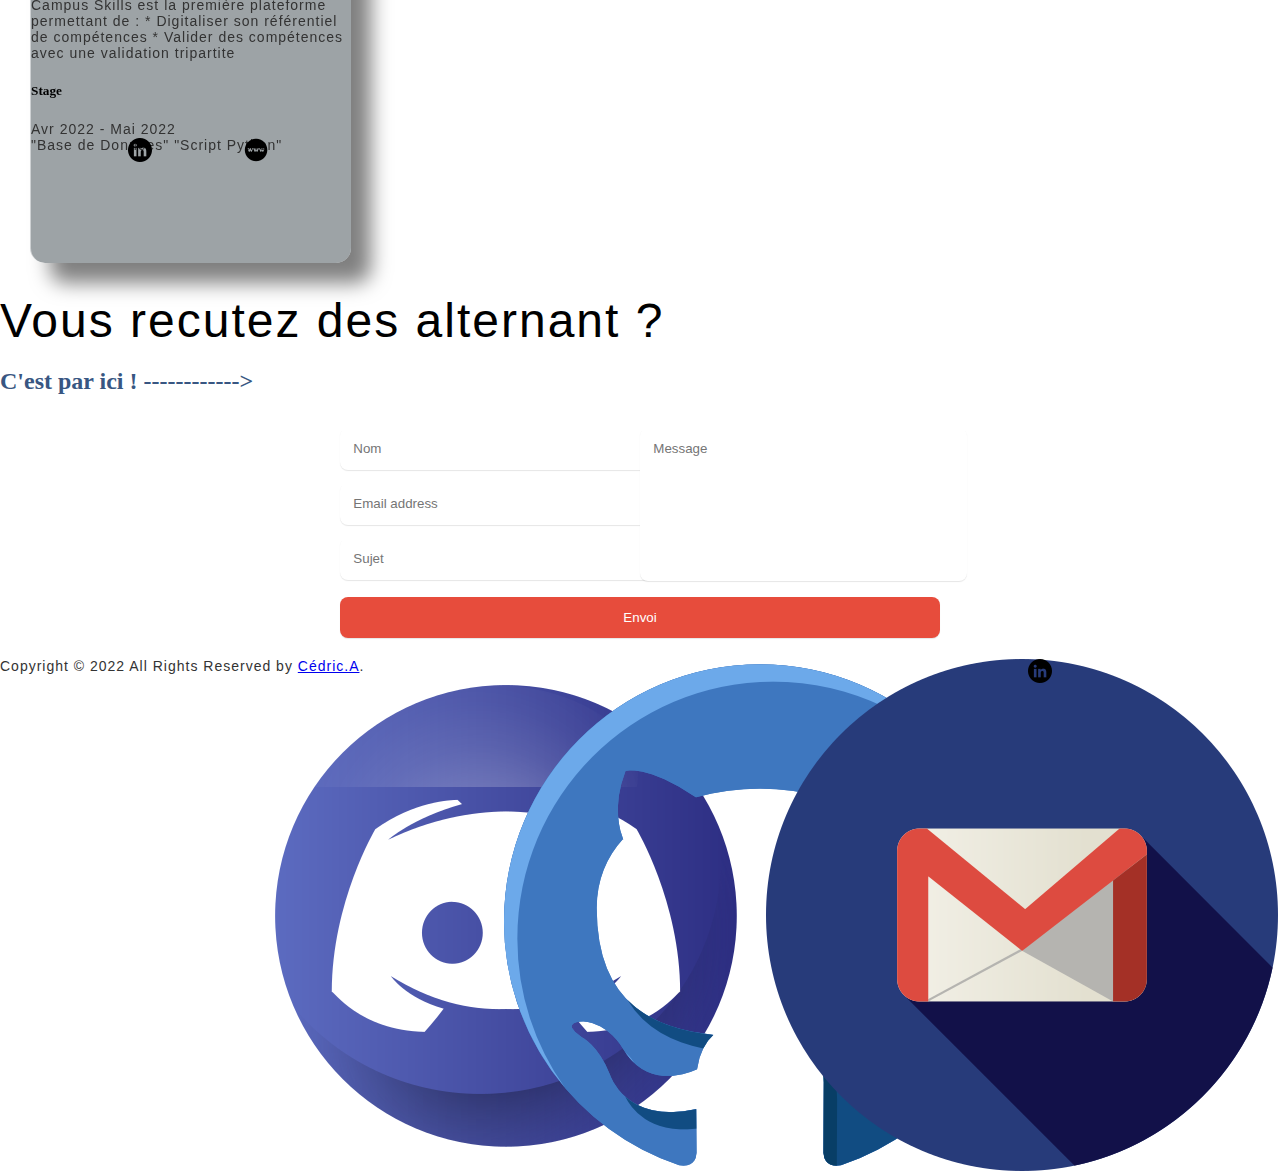
==== commit a1934018: "Add files via upload" ====
--- a/index.html
+++ b/index.html
@@ -20,13 +20,46 @@
 
 <body>
 
+    <!-- Nav -->
+
+    <nav class="">
+        <a href="http://"><img src="" alt="" srcset=""></a>
+        <ul>
+            <li><a href="#"></a>Cédric.A</li>
+            <li><a href="cv.html"></a>Cv</li>
+            <li><a href="la_promo.html"></a>Promo</li>
+        </ul>
+    </nav>
+
+
+
+
+
+
+
+
+    <!-- Nav -->
+    <!-- Nav -->
+
+
+
+
+
+
+
+
+
+
+    <!-- Nav -->
+
+
+
+
 
 
 
     <!--Header-->
     <div class="header ">
-
-
 
         <!--Content before waves-->
         <div class="inner-header flex">
@@ -36,6 +69,8 @@
              c-22.4,3-38.4,9.2-47.8,18.3c-11.2,10.9-13.6,26.7-16.3,45c-3.1,20.8-6.6,44.4-25.3,62.4c-19.8,19.1-51.6,26.9-100.2,24.6l1.8-39.7
              c35.9,1.6,59.7-2.9,70.8-13.6c8.9-8.6,11.1-22.9,13.5-39.6c6.3-42,14.8-99.4,141.4-99.4h41L333,166c-12.6,16-45.4,68.2-31.2,96.2
             c9.2,18.3,41.5,25.6,91.2,24.2l1.1,39.8C390.5,326.2,387.1,326.3,383.8,326.3z" />
+
+
 
         </div>
 
@@ -54,22 +89,44 @@
                     <use xlink:href="#gentle-wave" x="48" y="7" fill="#fff" />
                 </g>
             </svg>
+
+
         </div>
         <!--Waves end-->
 
     </div>
     <!--Header-->
 
-    <!-- Nav -->
-   
-    <!-- Nav -->
+
+
+
+
+
+
+
 
 
     <div id="main container-fluid">
+        
+
+        <nav class=" mt-5 ">
+            <a href="https://fr.tutiempo.net/astronomie/soleil-terre-lune-3d.html#UTC20220622T1138"><img src="img/icons/fusee.png" alt="icon" srcset=""></a>
+            <ul>
+                <li>
+                    <a href="https://www.linkedin.com/in/c%C3%A9dric-atzori-686119229/">Cédric.A</a>
+                </li>
+                <li>
+                    <a href="cv.html">Cv</a>
+                </li>
+                <li>
+                    <a href="la_promo.html">Promo</a>
+                </li>
+            </ul>
+        </nav>
 
         <!-- ligne1 -->
 
-        <div class="container-fluid  d-flex m-auto row mt-3">
+        <div class="container-fluid  d-flex m-auto row mt-5">
 
             <div class=" col-md-6  col-sm-12 d-flex justify-content-center align-items-center ">
 
@@ -99,7 +156,7 @@
                                     class="fa fa-linkedin" aria-hidden="true"><img src="img/icons/linkedin (3).png"
                                         class="img-fluid" alt="cedric atzori"></a>
                                 <a href="https://github.com/Narmine38" class="fa fa-github" aria-hidden="true"><img
-                                        src="/img/icons/github.png" class="img-fluid" alt="github"></a>
+                                        src="img/icons/github.png" class="img-fluid" alt="github"></a>
                                 <a href="https://discord.gg/HGpeRB2U" class="fa fa-discord" aria-hidden="true"><img
                                         src="img/icons/discorde.png" class="img-fluid" alt="discord"></a>
                                 <a href="mailto:cedric.atzori@le-campus-numerique.fr" class="fa fa-gmail"
@@ -116,7 +173,8 @@
         <!-- ligne1 -->
 
         <div class="container-fluid  d-flex justify-content-center m-auto mb-5 ">
-             <h2 class="col-10 fw-bold">My Skills______________________</h2></div>
+            <h2 class="col-10 fw-bold">My Skills______________________</h2>
+        </div>
 
         <!-- ligne2 -->
         <div class="container-fluid  d-flex justify-content-center mb-5">
@@ -134,7 +192,7 @@
                         <span class="letter">L</span>
                         <span class="letter">L</span>
                         <span class="letter">S</span>
-                       
+
                     </h1>
                     <div id="test"></div>
                 </div>
@@ -144,7 +202,7 @@
         </div>
         <!-- ligne2 -->
 
-        
+
 
         <!-- ligne3 -->
 
@@ -221,7 +279,8 @@
         <!-- ligne3  -->
 
         <div class="container-fluid  d-flex justify-content-center m-auto mb-5 ">
-            <h2 class="col-10 fw-bold">Projet______________________</h2></div>
+            <h2 class="col-10 fw-bold">Projet______________________</h2>
+        </div>
 
         <!-- ligne4 -->
         <!-- projet -->
@@ -250,29 +309,31 @@
             </div>
             <div class=" col-md-6 col-sm-6 d-flex justify-content-center align-items-center">
 
-            
+
 
                 <div id="carouselExampleFade" class="carousel slide carousel-fade col-10" data-bs-ride="carousel">
                     <div class="carousel-inner">
-                      <div class="carousel-item active">
-                        <img src="img/projet/Base_de_données.png" class="d-block w-100" alt="...">
-                      </div>
-                      <div class="carousel-item">
-                        <img src="img/projet/Capture.PNG" class="d-block w-100" alt="...">
-                      </div>
-                      <div class="carousel-item">
-                        <img src="img/projet/Script.png" class="d-block w-100" alt="...">
-                      </div>
-                    </div>
-                    <button class="carousel-control-prev" type="button" data-bs-target="#carouselExampleFade" data-bs-slide="prev">
-                      <span class="carousel-control-prev-icon" aria-hidden="true"></span>
-                      <span class="visually-hidden">Previous</span>
+                        <div class="carousel-item active">
+                            <img src="img/projet/Base_de_données.png" class="d-block w-100" alt="...">
+                        </div>
+                        <div class="carousel-item">
+                            <img src="img/projet/Capture.PNG" class="d-block w-100" alt="...">
+                        </div>
+                        <div class="carousel-item">
+                            <img src="img/projet/Script.png" class="d-block w-100" alt="...">
+                        </div>
+                    </div>
+                    <button class="carousel-control-prev" type="button" data-bs-target="#carouselExampleFade"
+                        data-bs-slide="prev">
+                        <span class="carousel-control-prev-icon" aria-hidden="true"></span>
+                        <span class="visually-hidden">Previous</span>
                     </button>
-                    <button class="carousel-control-next" type="button" data-bs-target="#carouselExampleFade" data-bs-slide="next">
-                      <span class="carousel-control-next-icon" aria-hidden="true"></span>
-                      <span class="visually-hidden">Next</span>
+                    <button class="carousel-control-next" type="button" data-bs-target="#carouselExampleFade"
+                        data-bs-slide="next">
+                        <span class="carousel-control-next-icon" aria-hidden="true"></span>
+                        <span class="visually-hidden">Next</span>
                     </button>
-                  </div>
+                </div>
 
 
             </div>
@@ -283,7 +344,8 @@
         <!-- ligne4 -->
 
         <div class="container-fluid  d-flex justify-content-center m-auto mb-5 ">
-            <h2 class="col-10 fw-bold">Resum______________________</h2></div>
+            <h2 class="col-10 fw-bold">Resum______________________</h2>
+        </div>
 
         <!-- ligne5 -->
         <!-- rformation/stage -->
@@ -296,7 +358,8 @@
                     <div class="description  ">
 
                         <h3>Starting Dev</h3>
-                        <p>Le Campus Numérique in the Alps est la formation des entreprises du numérique du sillon alpin</p>
+                        <p>Le Campus Numérique in the Alps est la formation des entreprises du numérique du sillon alpin
+                        </p>
                         <h5>Formation</h5>
                         <p>Campus Numérique in the Alps Grenoble
                             Déc 2021 - Déc 2023
@@ -304,11 +367,14 @@
                             Titre RNCP de niveau 5
                             (équivalent bac+2)</p>
                         <ul class="list mt-3">
-                            <li><a href="https://www.linkedin.com/school/campus-numerique-in-the-alps/" target="_blank" rel="noopener noreferrer"><i
-                                        class="fab fa-twitter"></i><img src="img/icons/linkedin.png" alt="" ></a></li>
-                            <li><a href="https://le-campus-numerique.fr/"><i class="fab fa-github"></i><img src="img/icons/www.png" alt="" srcset=""></a></li>
+                            <li><a href="https://www.linkedin.com/school/campus-numerique-in-the-alps/" target="_blank"
+                                    rel="noopener noreferrer"><i class="fab fa-twitter"></i><img
+                                        src="img/icons/linkedin.png" alt=""></a></li>
+                            <li><a href="https://le-campus-numerique.fr/"><i class="fab fa-github"></i><img
+                                        src="img/icons/www.png" alt="" srcset=""></a></li>
                             <li><a href="https://www.facebook.com/campusNumeriqueInTheAlps/"><i
-                                        class="fab fa-linkedin-in"></i><img src="img/icons/facebook.png" alt="" srcset=""></a></li>
+                                        class="fab fa-linkedin-in"></i><img src="img/icons/facebook.png" alt=""
+                                        srcset=""></a></li>
                         </ul>
                     </div>
                 </div>
@@ -320,19 +386,20 @@
                 <div id="box2" class="box">
                     <div class="description ">
                         <h3>Campus Skills</h3>
-                        <p>Campus Skills est la première plateforme permettant de : * Digitaliser son référentiel de compétences * Valider des compétences avec une validation tripartite</p>
+                        <p>Campus Skills est la première plateforme permettant de : * Digitaliser son référentiel de
+                            compétences * Valider des compétences avec une validation tripartite</p>
                         <h5>Stage</h5>
                         <p>
                             Fév 2022 - Mar 2022 <br>
                             "Growth Hacking"
                         </p>
                         <ul class="list mt-3">
-                            <li><a href="https://www.linkedin.com/company/campus-skills/?originalSubdomain=fr" target="_blank"
-                                    rel="noopener noreferrer"><img src="img/icons/linkedin.png" 
+                            <li><a href="https://www.linkedin.com/company/campus-skills/?originalSubdomain=fr"
+                                    target="_blank" rel="noopener noreferrer"><img src="img/icons/linkedin.png"
                                         alt=""><i class="fab fa-twitter"></i></a></li>
-                            <li><a href="https://www.campus-skills.com/"><i class="fab fa-github"></i><img src="img/icons/www.png" 
-                                        alt=""></a></li>
-                            
+                            <li><a href="https://www.campus-skills.com/"><i class="fab fa-github"></i><img
+                                        src="img/icons/www.png" alt=""></a></li>
+
                         </ul>
                     </div>
                 </div>
@@ -344,20 +411,21 @@
                 <div id="box3" class="box">
                     <div class="description ">
                         <h3>Campus Skills</h3>
-                        <p>Campus Skills est la première plateforme permettant de : * Digitaliser son référentiel de compétences * Valider des compétences avec une validation tripartite</p>
+                        <p>Campus Skills est la première plateforme permettant de : * Digitaliser son référentiel de
+                            compétences * Valider des compétences avec une validation tripartite</p>
                         <h5>Stage</h5>
                         <p>
                             Avr 2022 - Mai 2022 <br>
                             "Base de Données"
                             "Script Python"
                         </p>
-                         <ul class="list mt-3">
-                            <li><a href="https://www.linkedin.com/company/campus-skills/?originalSubdomain=fr" target="_blank"
-                                    rel="noopener noreferrer"><img src="img/icons//linkedin.png" 
+                        <ul class="list mt-3">
+                            <li><a href="https://www.linkedin.com/company/campus-skills/?originalSubdomain=fr"
+                                    target="_blank" rel="noopener noreferrer"><img src="img/icons//linkedin.png"
                                         alt=""><i class="fab fa-twitter"></i></a></li>
-                            <li><a href="https://www.campus-skills.com/"><i class="fab fa-github"></i><img src="img/icons/www.png" 
-                                        alt=""></a></li>
-                            
+                            <li><a href="https://www.campus-skills.com/"><i class="fab fa-github"></i><img
+                                        src="img/icons/www.png" alt=""></a></li>
+
                         </ul>
                     </div>
                 </div>
@@ -377,7 +445,7 @@
 
                     <h1 class=" fw-bold  text-dark ">Vous recutez des alternant ?</h1>
                     <h2 class="fw-bold ">C'est par ici ! ------------></h2>
-                    
+
                 </div>
             </div>
             <div class=" col-md-6 d-flex justify-content-center align-items-center">
@@ -413,10 +481,14 @@
 
         <div class="col-md-4 col-sm-4">
             <ul>
-                <li><a href="https://discord.gg/HGpeRB2U"><img src="img/icons/discorde.png" class="img-fluid" alt=""></a></li>
-                <li><a href="https://github.com/Narmine38"><img src="img/icons/github.png" class="img-fluid" alt=""></a></li>
-                <li><a href="mailto:cedric.atzori@le-campus-numerique.fr"><img src="img/icons/gmail.png" class="img-fluid" alt=""></a></li>
-                <li><a href="https://www.linkedin.com/in/c%C3%A9dric-atzori-686119229/"><img src="img/icons/linkedin.png" class="img-fluid" alt=""></a></li>
+                <li><a href="https://discord.gg/HGpeRB2U"><img src="img/icons/discorde.png" class="img-fluid"
+                            alt=""></a></li>
+                <li><a href="https://github.com/Narmine38"><img src="img/icons/github.png" class="img-fluid" alt=""></a>
+                </li>
+                <li><a href="mailto:cedric.atzori@le-campus-numerique.fr"><img src="img/icons/gmail.png"
+                            class="img-fluid" alt=""></a></li>
+                <li><a href="https://www.linkedin.com/in/c%C3%A9dric-atzori-686119229/"><img
+                            src="img/icons/linkedin.png" class="img-fluid" alt=""></a></li>
             </ul>
         </div>
     </div>
--- a/style.css
+++ b/style.css
@@ -6,83 +6,12 @@
     margin-top: 10%;
 }
 
+h2{
+    color: #385682;
+}
+
 /* NavBar */
-a {
-    text-decoration: none;
-}
-
-.et-hero-tabs,
-.et-slide {
-    display: flex;
-    flex-direction: column;
-    justify-content: center;
-    align-items: center;
-    height: 100vh;
-    position: relative;
-    background: rgb(255, 255, 255);
-    text-align: center;
-    padding: 0 2em;
-}
-
-.et-hero-tabs-container {
-    display: flex;
-    flex-direction: row;
-    position: absolute;
-    bottom: 0;
-    width: 100%;
-    height: 70px;
-    /* box-shadow: 0 0 20px rgba(0, 0, 0, 0.1); */
-    background: #fff;
-    z-index: 10;
-}
-
-.et-hero-tabs-container--top {
-    position: fixed;
-    top: 0;
-}
-
-.et-hero-tab {
-    display: flex;
-    justify-content: center;
-    align-items: center;
-    flex: 1;
-    color: #000;
-    letter-spacing: 0.1rem;
-    transition: all 0.5s ease;
-    font-size: 0.8rem;
-}
-
-.et-hero-tab:hover {
-    color: white;
-    background: rgba(102, 177, 241, 0.8);
-    transition: all 0.5s ease;
-}
-
-.et-hero-tab-slider {
-    position: absolute;
-    bottom: 0;
-    width: 0;
-    height: 6px;
-    background: #66b1f1;
-    transition: left 0.3s ease;
-}
-
-@media (min-width: 800px) {
-
-    .et-hero-tabs h1,
-    .et-slide h1 {
-        font-size: 3rem;
-    }
-
-    .et-hero-tabs h3,
-    .et-slide h3 {
-        font-size: 1rem;
-    }
-
-    .et-hero-tab {
-        font-size: 1rem;
-    }
-}
+
 
 /* NavBar */
 
@@ -95,6 +24,7 @@
     letter-spacing: 2px;
     font-size: 48px;
     margin: 0 auto;
+    
 }
 
 p {
@@ -223,8 +153,8 @@
 }
 
 .border {
-    height: 369px;
-    width: 290px;
+    height: 410px;
+    width: 380px;
     background: transparent;
     border-radius: 10px;
     transition: border 1s;
@@ -235,9 +165,9 @@
     border: 1px solid #fff;
 }
 
-.card {
-    height: 379px;
-    width: 300px;
+.Card {
+    height: 420px;
+    width: 390px;
     background: #808080;
     border-radius: 10px;
     transition: background 0.8s;
@@ -250,21 +180,21 @@
     position: relative;
 }
 
-.card0 {
+.Card0 {
     background: url("img/moi.jpg") center center no-repeat;
-    background-size: 300px;
-}
-
-.card0:hover {
+    background-size: 500px;
+}
+
+.Card0:hover {
     background: url("img/moi.jpg") left center no-repeat;
     background-size: 600px;
 }
 
-.card0:hover h6 {
+.Card0:hover h6 {
     opacity: 1;
 }
 
-.card0:hover .fa {
+.Card0:hover .fa {
     opacity: 1;
 }
 
@@ -294,6 +224,7 @@
     margin: 20px;
     opacity: 0;
     transition: opacity 1s;
+    font-size: 30px;
 }
 
 /* profil */
@@ -320,8 +251,8 @@
 
 .wrapper .box {
     position: relative;
-    width: 280px;
-    height: 400px;
+    width: 320px;
+    height: 450px;
     box-shadow: 20px 20px 20px rgba(0, 0, 0, 0.5);
     border-radius: 15px;
     margin: 30px;
@@ -333,26 +264,27 @@
     backdrop-filter: blur(5px);
     transform-style: preserve-3d;
     transform: perspective(800px);
+    background-color: rgba(99, 110, 114, 0.63);
     
 }
 
 #box1{
     background-image: url("https://le-campus-numerique.fr/wp-content/uploads/2020/12/logo-campus-header.png");
-    background-size: contain;
+    background-size: 100%;
     background-repeat: no-repeat;
 }
 
 #box2{
 
     background-image: url('img/233969_382793.webp');
-    background-size: contain;
+    background-size: 80%;
     background-repeat: no-repeat;
 
 }
 
 #box3{
-    background-image: url('/mg/233969_382793.webp');
-    background-size: contain;
+    background-image: url('img/233969_382793.webp');
+    background-size: 80%;
     background-repeat: no-repeat;
 
 }
@@ -367,7 +299,7 @@
     width: 100%;
     display: flex;
     justify-content: space-evenly;
-    margin: 30px 0;
+    margin: -39px 0;
     padding: 10px;
 }
 
@@ -482,9 +414,6 @@
     clear: both;
 }
 
-/* footer*/
-
-
-
-
-
+/* laPromo */
+
+
